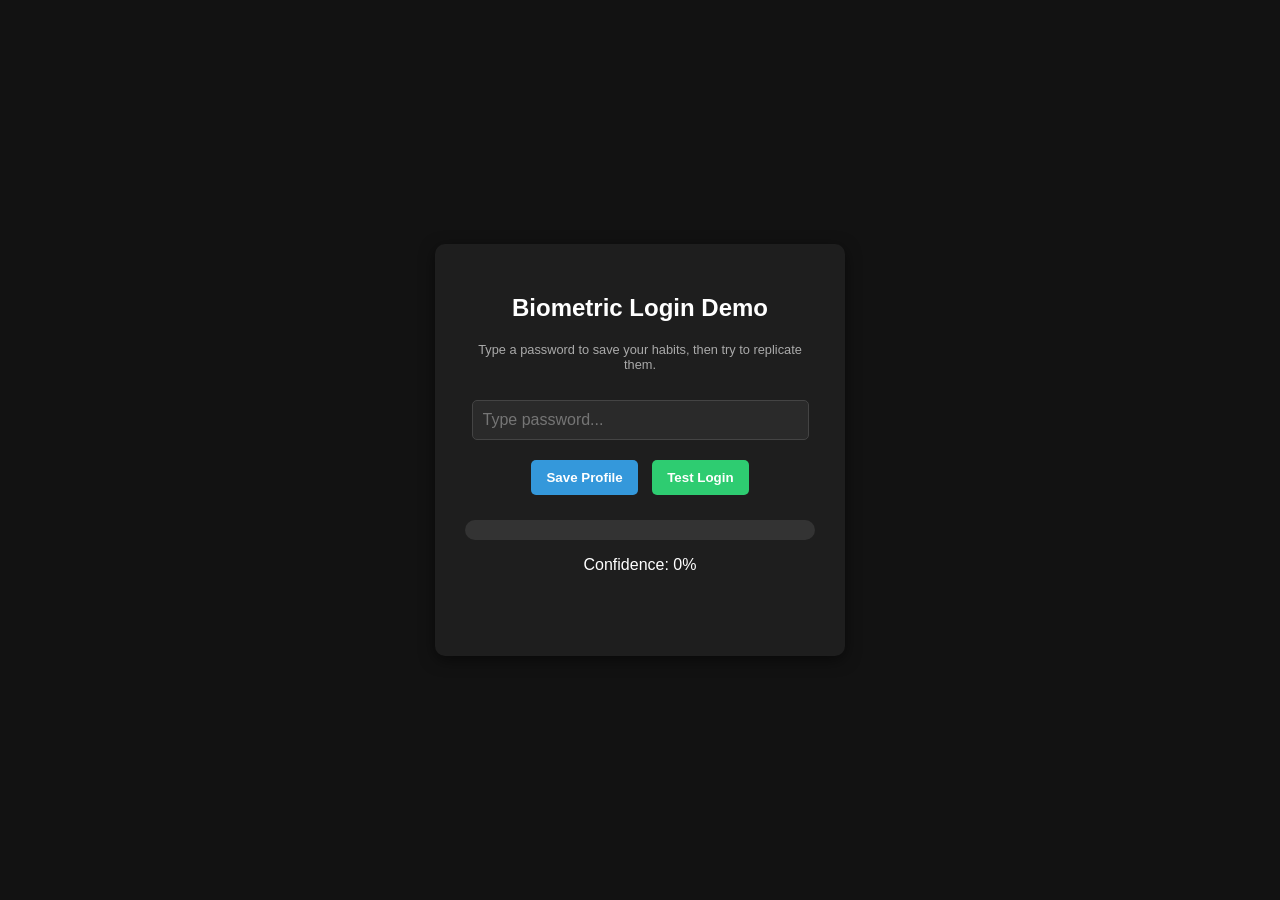
==== biometrics.html @ 95110da7 "Create biometrics.html" ====
<!DOCTYPE html>
<html lang="en">
<head>
    <meta charset="UTF-8">
    <meta name="viewport" content="width=device-width, initial-scale=1.0">
    <title>Behavioral Biometric Login</title>
    <style>
        body {
            font-family: 'Segoe UI', Tahoma, Geneva, Verdana, sans-serif;
            background-color: #121212;
            color: #ffffff;
            display: flex;
            justify-content: center;
            align-items: center;
            height: 100vh;
            margin: 0;
        }
        .container {
            background-color: #1e1e1e;
            padding: 30px;
            border-radius: 10px;
            box-shadow: 0 4px 15px rgba(0,0,0,0.5);
            width: 350px;
            text-align: center;
        }
        input[type="password"] {
            width: 90%;
            padding: 10px;
            margin: 15px 0;
            border: 1px solid #444;
            border-radius: 5px;
            background-color: #2a2a2a;
            color: white;
            font-size: 16px;
        }
        button {
            padding: 10px 15px;
            margin: 5px;
            border: none;
            border-radius: 5px;
            cursor: pointer;
            font-weight: bold;
            transition: 0.2s;
        }
        #saveBtn { background-color: #3498db; color: white; }
        #saveBtn:hover { background-color: #2980b9; }
        #loginBtn { background-color: #2ecc71; color: white; }
        #loginBtn:hover { background-color: #27ae60; }
        
        .meter-bg {
            width: 100%;
            height: 20px;
            background-color: #333;
            border-radius: 10px;
            margin-top: 20px;
            overflow: hidden;
        }
        .meter-fill {
            height: 100%;
            width: 0%;
            background-color: red;
            transition: width 0.5s ease, background-color 0.5s ease;
        }
        #status {
            margin-top: 15px;
            font-weight: bold;
            min-height: 20px;
        }
    </style>
</head>
<body>

<div class="container">
    <h2>Biometric Login Demo</h2>
    <p style="font-size: 0.8em; color: #aaa;">Type a password to save your habits, then try to replicate them.</p>
    
    <input type="password" id="passInput" autocomplete="off" placeholder="Type password...">
    
    <div>
        <button id="saveBtn">Save Profile</button>
        <button id="loginBtn">Test Login</button>
    </div>

    <div class="meter-bg">
        <div class="meter-fill" id="meterFill"></div>
    </div>
    <p>Confidence: <span id="confidenceText">0</span>%</p>
    <p id="status"></p>
</div>

<script>
    // System State
    let savedProfile = null;
    let activeKeys = {};
    let lastMousePos = null;
    
    // Current recording session
    let currentMetrics = resetMetrics();

    // DOM Elements
    const input = document.getElementById('passInput');
    const saveBtn = document.getElementById('saveBtn');
    const loginBtn = document.getElementById('loginBtn');
    const meterFill = document.getElementById('meterFill');
    const confidenceText = document.getElementById('confidenceText');
    const statusText = document.getElementById('status');

    function resetMetrics() {
        return {
            phrase: "",
            startTime: null,
            totalTime: 0,
            dwellTimes: [],
            shiftUsed: false,
            capsUsed: false,
            mouseDistance: 0
        };
    }

    // --- Tracking Logic ---
    
    input.addEventListener('focus', () => {
        currentMetrics = resetMetrics();
        input.value = "";
        statusText.innerText = "";
        meterFill.style.width = "0%";
        confidenceText.innerText = "0";
    });

    input.addEventListener('keydown', (e) => {
        // Start timer on first keypress
        if (!currentMetrics.startTime) currentMetrics.startTime = performance.now();
        
        // Track key hold time (Dwell)
        if (!activeKeys[e.code]) activeKeys[e.code] = performance.now();
        
        // Track modifiers
        if (e.shiftKey) currentMetrics.shiftUsed = true;
        if (e.getModifierState && e.getModifierState('CapsLock')) currentMetrics.capsUsed = true;
    });

    input.addEventListener('keyup', (e) => {
        // Calculate how long this specific key was held
        if (activeKeys[e.code]) {
            let dwell = performance.now() - activeKeys[e.code];
            currentMetrics.dwellTimes.push(dwell);
            delete activeKeys[e.code];
        }
        currentMetrics.phrase = input.value;
        currentMetrics.totalTime = performance.now() - currentMetrics.startTime;
    });

    // Track mouse movement over the whole window while input is focused
    window.addEventListener('mousemove', (e) => {
        if (document.activeElement === input) {
            if (lastMousePos) {
                let dx = e.clientX - lastMousePos.x;
                let dy = e.clientY - lastMousePos.y;
                currentMetrics.mouseDistance += Math.sqrt(dx*dx + dy*dy);
            }
            lastMousePos = { x: e.clientX, y: e.clientY };
        } else {
            lastMousePos = null;
        }
    });

    // --- Action Buttons ---

    saveBtn.addEventListener('click', () => {
        if (currentMetrics.phrase.length < 4) {
            statusText.innerText = "Password too short to profile!";
            statusText.style.color = "orange";
            return;
        }
        
        // Calculate average dwell time
        let totalDwell = currentMetrics.dwellTimes.reduce((a, b) => a + b, 0);
        currentMetrics.avgDwell = totalDwell / currentMetrics.dwellTimes.length;
        
        // Save deeply cloned profile
        savedProfile = JSON.parse(JSON.stringify(currentMetrics));
        
        statusText.innerText = "Profile & Habits Saved!";
        statusText.style.color = "#3498db";
        input.value = "";
    });

    loginBtn.addEventListener('click', () => {
        if (!savedProfile) {
            statusText.innerText = "Save a profile first!";
            statusText.style.color = "orange";
            return;
        }

        // Calculate average dwell time for current attempt
        let totalDwell = currentMetrics.dwellTimes.reduce((a, b) => a + b, 0);
        currentMetrics.avgDwell = totalDwell / currentMetrics.dwellTimes.length;

        let confidence = calculateMatch(savedProfile, currentMetrics);
        
        // Update UI
        confidenceText.innerText = confidence.toFixed(1);
        meterFill.style.width = confidence + "%";
        
        if (confidence === 0) {
            meterFill.style.backgroundColor = "red";
            statusText.innerText = "Access Denied: Incorrect Password.";
            statusText.style.color = "red";
        } else if (confidence >= 80) {
            meterFill.style.backgroundColor = "#2ecc71"; // Green
            statusText.innerText = "Access Granted: Habits Match!";
            statusText.style.color = "#2ecc71";
        } else {
            meterFill.style.backgroundColor = "#e74c3c"; // Red
            statusText.innerText = `Access Denied: Unrecognized Behavior.`;
            statusText.style.color = "#e74c3c";
        }
    });

    // --- Comparison Algorithm ---

    function calculateMatch(saved, attempt) {
        // 1. Password must be an exact match, otherwise 0% instantly.
        if (saved.phrase !== attempt.phrase) return 0;

        let score = 100;

        // 2. Total Typing Speed Check (Tolerance: 30% penalty max)
        let timeDiff = Math.abs(saved.totalTime - attempt.totalTime);
        let timePenalty = Math.min((timeDiff / saved.totalTime) * 100, 30);
        score -= timePenalty;

        // 3. Average Key Hold (Dwell) Check (Tolerance: 30% penalty max)
        let dwellDiff = Math.abs(saved.avgDwell - attempt.avgDwell);
        let dwellPenalty = Math.min((dwellDiff / saved.avgDwell) * 100, 30);
        score -= dwellPenalty;

        // 4. Modifier Match Check (15% penalty each)
        if (saved.shiftUsed !== attempt.shiftUsed) score -= 15;
        if (saved.capsUsed !== attempt.capsUsed) score -= 15;

        // 5. Mouse Distance Check (10% penalty max)
        let mouseDiff = Math.abs(saved.mouseDistance - attempt.mouseDistance);
        let baseMouse = saved.mouseDistance > 0 ? saved.mouseDistance : 1;
        let mousePenalty = Math.min((mouseDiff / baseMouse) * 100, 10);
        score -= mousePenalty;

        return Math.max(0, score);
    }
</script>

</body>
</html>
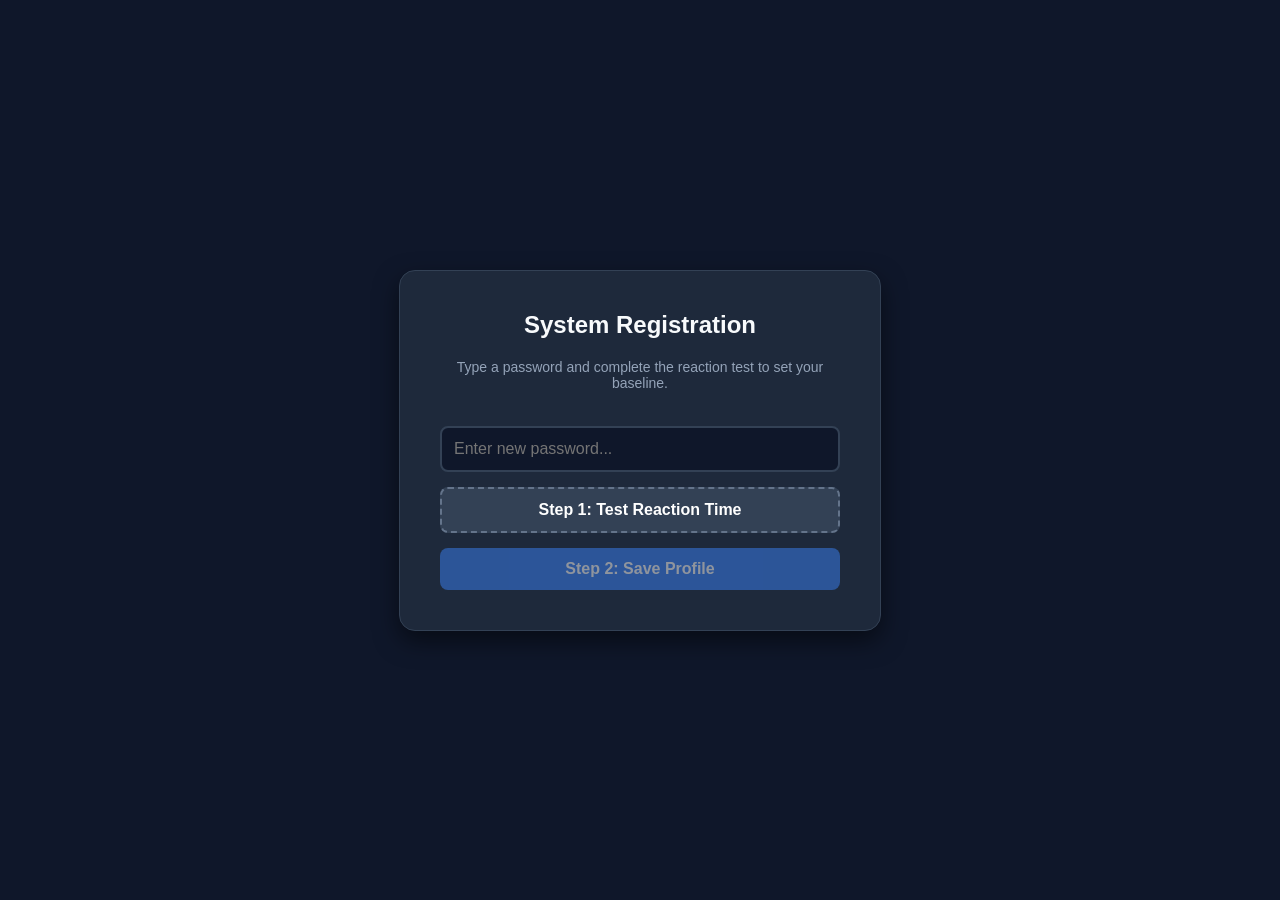
==== commit 9453638b: "Update biometrics.html" ====
--- a/biometrics.html
+++ b/biometrics.html
@@ -3,249 +3,439 @@
 <head>
     <meta charset="UTF-8">
     <meta name="viewport" content="width=device-width, initial-scale=1.0">
-    <title>Behavioral Biometric Login</title>
+    <title>Advanced Biometric Authentication</title>
     <style>
+        :root {
+            --bg-color: #0f172a;
+            --card-bg: #1e293b;
+            --text-main: #f8fafc;
+            --text-muted: #94a3b8;
+            --primary: #3b82f6;
+            --primary-hover: #2563eb;
+            --success: #10b981;
+            --danger: #ef4444;
+            --warning: #f59e0b;
+            --border: #334155;
+        }
+
         body {
-            font-family: 'Segoe UI', Tahoma, Geneva, Verdana, sans-serif;
-            background-color: #121212;
-            color: #ffffff;
+            font-family: 'Inter', -apple-system, BlinkMacSystemFont, "Segoe UI", Roboto, sans-serif;
+            background-color: var(--bg-color);
+            color: var(--text-main);
             display: flex;
             justify-content: center;
             align-items: center;
             height: 100vh;
             margin: 0;
         }
-        .container {
-            background-color: #1e1e1e;
-            padding: 30px;
-            border-radius: 10px;
-            box-shadow: 0 4px 15px rgba(0,0,0,0.5);
-            width: 350px;
+
+        .app-container {
+            background-color: var(--card-bg);
+            padding: 40px;
+            border-radius: 16px;
+            box-shadow: 0 10px 25px rgba(0,0,0,0.5);
+            width: 400px;
             text-align: center;
-        }
+            border: 1px solid var(--border);
+            position: relative;
+            overflow: hidden;
+        }
+
+        .view {
+            display: none;
+            flex-direction: column;
+            gap: 15px;
+            animation: fadeIn 0.4s ease-out forwards;
+        }
+
+        .view.active {
+            display: flex;
+        }
+
+        h2 { margin: 0 0 5px 0; font-size: 24px; }
+        p.subtitle { color: var(--text-muted); font-size: 14px; margin: 0 0 20px 0; }
+
         input[type="password"] {
-            width: 90%;
-            padding: 10px;
-            margin: 15px 0;
-            border: 1px solid #444;
-            border-radius: 5px;
-            background-color: #2a2a2a;
+            width: 100%;
+            padding: 12px;
+            box-sizing: border-box;
+            border: 2px solid var(--border);
+            border-radius: 8px;
+            background-color: #0f172a;
             color: white;
             font-size: 16px;
-        }
+            outline: none;
+            transition: border-color 0.3s;
+        }
+        input[type="password"]:focus { border-color: var(--primary); }
+
         button {
-            padding: 10px 15px;
-            margin: 5px;
+            padding: 12px;
             border: none;
-            border-radius: 5px;
+            border-radius: 8px;
+            font-size: 16px;
+            font-weight: 600;
             cursor: pointer;
-            font-weight: bold;
-            transition: 0.2s;
-        }
-        #saveBtn { background-color: #3498db; color: white; }
-        #saveBtn:hover { background-color: #2980b9; }
-        #loginBtn { background-color: #2ecc71; color: white; }
-        #loginBtn:hover { background-color: #27ae60; }
-        
+            transition: all 0.2s;
+            color: white;
+            width: 100%;
+        }
+        button:disabled {
+            opacity: 0.5;
+            cursor: not-allowed;
+        }
+
+        .btn-primary { background-color: var(--primary); }
+        .btn-primary:hover:not(:disabled) { background-color: var(--primary-hover); }
+        .btn-reaction { background-color: var(--border); border: 2px dashed #64748b; }
+        .btn-danger { background-color: var(--danger); }
+        .btn-danger:hover { background-color: #dc2626; }
+        .btn-outline { background-color: transparent; border: 1px solid var(--text-muted); }
+        .btn-outline:hover { background-color: var(--border); }
+
+        .meter-container {
+            margin-top: 15px;
+            display: none;
+        }
         .meter-bg {
             width: 100%;
-            height: 20px;
-            background-color: #333;
-            border-radius: 10px;
-            margin-top: 20px;
+            height: 12px;
+            background-color: var(--border);
+            border-radius: 6px;
             overflow: hidden;
+            position: relative;
         }
         .meter-fill {
             height: 100%;
             width: 0%;
-            background-color: red;
-            transition: width 0.5s ease, background-color 0.5s ease;
-        }
-        #status {
-            margin-top: 15px;
+            background-color: var(--primary);
+            transition: width 0.8s cubic-bezier(0.4, 0, 0.2, 1), background-color 0.8s;
+        }
+        .score-text {
+            font-size: 14px;
             font-weight: bold;
-            min-height: 20px;
+            margin-top: 5px;
+            display: block;
+        }
+
+        .fail-reasons {
+            background: rgba(239, 68, 68, 0.1);
+            border: 1px solid rgba(239, 68, 68, 0.3);
+            border-radius: 8px;
+            padding: 15px;
+            text-align: left;
+            font-size: 14px;
+            color: #fca5a5;
+        }
+        .fail-reasons ul { padding-left: 20px; margin: 5px 0 0 0; }
+
+        .icon { font-size: 48px; margin-bottom: 10px; }
+
+        @keyframes fadeIn {
+            from { opacity: 0; transform: translateY(10px); }
+            to { opacity: 1; transform: translateY(0); }
         }
     </style>
 </head>
 <body>
 
-<div class="container">
-    <h2>Biometric Login Demo</h2>
-    <p style="font-size: 0.8em; color: #aaa;">Type a password to save your habits, then try to replicate them.</p>
+<div class="app-container">
     
-    <input type="password" id="passInput" autocomplete="off" placeholder="Type password...">
-    
-    <div>
-        <button id="saveBtn">Save Profile</button>
-        <button id="loginBtn">Test Login</button>
+    <div id="view-setup" class="view active">
+        <h2>System Registration</h2>
+        <p class="subtitle">Type a password and complete the reaction test to set your baseline.</p>
+        
+        <input type="password" id="setupInput" autocomplete="off" placeholder="Enter new password...">
+        
+        <button id="setupReactionBtn" class="btn-reaction">Step 1: Test Reaction Time</button>
+        <button id="saveBtn" class="btn-primary" disabled>Step 2: Save Profile</button>
     </div>
 
-    <div class="meter-bg">
-        <div class="meter-fill" id="meterFill"></div>
+    <div id="view-login" class="view">
+        <h2>Authentication</h2>
+        <p class="subtitle">Match your original typing rhythm and reaction time to gain access.</p>
+        
+        <input type="password" id="loginInput" autocomplete="off" placeholder="Enter password...">
+        
+        <button id="loginReactionBtn" class="btn-reaction">Step 1: Test Reaction Time</button>
+        <button id="loginBtn" class="btn-primary" disabled>Step 2: Authenticate</button>
+
+        <div id="meterContainer" class="meter-container">
+            <div class="meter-bg"><div id="meterFill" class="meter-fill"></div></div>
+            <span class="score-text">Confidence: <span id="confidenceText">0</span>%</span>
+        </div>
     </div>
-    <p>Confidence: <span id="confidenceText">0</span>%</p>
-    <p id="status"></p>
+
+    <div id="view-success" class="view">
+        <div class="icon">✅</div>
+        <h2 style="color: var(--success);">Access Granted</h2>
+        <p class="subtitle">Identity verified. Your behavior matches the saved profile.</p>
+        <button onclick="resetSystem()" class="btn-outline" style="margin-top: 20px;">Hard Reset System</button>
+    </div>
+
+    <div id="view-fail" class="view">
+        <div class="icon">❌</div>
+        <h2 style="color: var(--danger);">Access Denied</h2>
+        <p class="subtitle">Behavioral mismatch detected.</p>
+        
+        <div class="fail-reasons">
+            <strong>Anomaly Report:</strong>
+            <ul id="reasonsList"></ul>
+        </div>
+
+        <div style="display: flex; gap: 10px; margin-top: 15px;">
+            <button onclick="switchView('view-login')" class="btn-primary">Try Again</button>
+            <button onclick="resetSystem()" class="btn-danger">Hard Reset</button>
+        </div>
+    </div>
+
 </div>
 
 <script>
-    // System State
+    // --- System State & Memory ---
     let savedProfile = null;
     let activeKeys = {};
-    let lastMousePos = null;
+    let reactionTimer = null;
+    let reactionStartTime = 0;
     
-    // Current recording session
-    let currentMetrics = resetMetrics();
-
-    // DOM Elements
-    const input = document.getElementById('passInput');
-    const saveBtn = document.getElementById('saveBtn');
-    const loginBtn = document.getElementById('loginBtn');
-    const meterFill = document.getElementById('meterFill');
-    const confidenceText = document.getElementById('confidenceText');
-    const statusText = document.getElementById('status');
-
-    function resetMetrics() {
+    let currentMetrics = createEmptyMetrics();
+
+    function createEmptyMetrics() {
         return {
             phrase: "",
             startTime: null,
             totalTime: 0,
             dwellTimes: [],
+            avgDwell: 0,
             shiftUsed: false,
             capsUsed: false,
-            mouseDistance: 0
+            reactionTime: null
         };
     }
 
-    // --- Tracking Logic ---
-    
-    input.addEventListener('focus', () => {
-        currentMetrics = resetMetrics();
-        input.value = "";
-        statusText.innerText = "";
-        meterFill.style.width = "0%";
-        confidenceText.innerText = "0";
+    // --- Core Navigation ---
+    function switchView(viewId) {
+        document.querySelectorAll('.view').forEach(v => v.classList.remove('active'));
+        document.getElementById(viewId).classList.add('active');
+        
+        // Reset inputs and metrics on view switch
+        currentMetrics = createEmptyMetrics();
+        activeKeys = {};
+        
+        if(viewId === 'view-setup') {
+            document.getElementById('setupInput').value = "";
+            resetReactionButton('setupReactionBtn');
+            document.getElementById('saveBtn').disabled = true;
+        } else if (viewId === 'view-login') {
+            document.getElementById('loginInput').value = "";
+            resetReactionButton('loginReactionBtn');
+            document.getElementById('loginBtn').disabled = true;
+            document.getElementById('meterContainer').style.display = 'none';
+            document.getElementById('meterFill').style.width = '0%';
+        }
+    }
+
+    function resetSystem() {
+        savedProfile = null;
+        switchView('view-setup');
+    }
+
+    // --- Reaction Test Logic ---
+    function resetReactionButton(btnId) {
+        const btn = document.getElementById(btnId);
+        btn.dataset.state = 'idle';
+        btn.innerText = 'Step 1: Test Reaction Time';
+        btn.style.backgroundColor = 'var(--border)';
+        btn.style.borderColor = '#64748b';
+        btn.disabled = false;
+        clearTimeout(reactionTimer);
+    }
+
+    function handleReactionClick(btnId, targetBtnId) {
+        const btn = document.getElementById(btnId);
+        const state = btn.dataset.state || 'idle';
+
+        if (state === 'idle') {
+            // Start waiting phase
+            btn.dataset.state = 'waiting';
+            btn.innerText = 'Wait for Green...';
+            btn.style.backgroundColor = 'var(--warning)';
+            btn.style.borderStyle = 'solid';
+            
+            const randomDelay = Math.floor(Math.random() * 2000) + 1000; // 1s to 3s
+            reactionTimer = setTimeout(() => {
+                btn.dataset.state = 'ready';
+                btn.innerText = 'CLICK NOW!';
+                btn.style.backgroundColor = 'var(--success)';
+                reactionStartTime = performance.now();
+            }, randomDelay);
+
+        } else if (state === 'waiting') {
+            // Clicked too early
+            clearTimeout(reactionTimer);
+            btn.innerText = 'Too early! Click to restart.';
+            btn.style.backgroundColor = 'var(--danger)';
+            btn.dataset.state = 'idle';
+
+        } else if (state === 'ready') {
+            // Success
+            const rxnTime = performance.now() - reactionStartTime;
+            currentMetrics.reactionTime = rxnTime;
+            
+            btn.dataset.state = 'done';
+            btn.innerText = `Reaction: ${Math.round(rxnTime)}ms`;
+            btn.style.backgroundColor = 'var(--primary)';
+            btn.disabled = true;
+
+            // Enable the next step button
+            document.getElementById(targetBtnId).disabled = false;
+        }
+    }
+
+    // Bind Reaction Buttons
+    document.getElementById('setupReactionBtn').addEventListener('click', () => handleReactionClick('setupReactionBtn', 'saveBtn'));
+    document.getElementById('loginReactionBtn').addEventListener('click', () => handleReactionClick('loginReactionBtn', 'loginBtn'));
+
+
+    // --- Typing Tracking Logic ---
+    function attachTypingListeners(inputId) {
+        const input = document.getElementById(inputId);
+        
+        input.addEventListener('keydown', (e) => {
+            if (!currentMetrics.startTime) currentMetrics.startTime = performance.now();
+            if (!activeKeys[e.code]) activeKeys[e.code] = performance.now();
+            
+            if (e.shiftKey) currentMetrics.shiftUsed = true;
+            if (e.getModifierState && e.getModifierState('CapsLock')) currentMetrics.capsUsed = true;
+        });
+
+        input.addEventListener('keyup', (e) => {
+            if (activeKeys[e.code]) {
+                let dwell = performance.now() - activeKeys[e.code];
+                currentMetrics.dwellTimes.push(dwell);
+                delete activeKeys[e.code];
+            }
+            currentMetrics.phrase = input.value;
+            currentMetrics.totalTime = performance.now() - currentMetrics.startTime;
+        });
+    }
+
+    attachTypingListeners('setupInput');
+    attachTypingListeners('loginInput');
+
+
+    // --- Actions ---
+    document.getElementById('saveBtn').addEventListener('click', () => {
+        if (currentMetrics.phrase.length < 4) {
+            alert("Password must be at least 4 characters long.");
+            return;
+        }
+
+        // Calculate final baseline metrics
+        let totalDwell = currentMetrics.dwellTimes.reduce((a, b) => a + b, 0);
+        currentMetrics.avgDwell = totalDwell / (currentMetrics.dwellTimes.length || 1);
+        
+        savedProfile = JSON.parse(JSON.stringify(currentMetrics));
+        switchView('view-login');
     });
 
-    input.addEventListener('keydown', (e) => {
-        // Start timer on first keypress
-        if (!currentMetrics.startTime) currentMetrics.startTime = performance.now();
-        
-        // Track key hold time (Dwell)
-        if (!activeKeys[e.code]) activeKeys[e.code] = performance.now();
-        
-        // Track modifiers
-        if (e.shiftKey) currentMetrics.shiftUsed = true;
-        if (e.getModifierState && e.getModifierState('CapsLock')) currentMetrics.capsUsed = true;
+    document.getElementById('loginBtn').addEventListener('click', () => {
+        if (!savedProfile) return;
+
+        // Finalize attempt metrics
+        let totalDwell = currentMetrics.dwellTimes.reduce((a, b) => a + b, 0);
+        currentMetrics.avgDwell = totalDwell / (currentMetrics.dwellTimes.length || 1);
+
+        const result = calculateMatch(savedProfile, currentMetrics);
+        
+        // UI Animation for Meter
+        const meterContainer = document.getElementById('meterContainer');
+        const meterFill = document.getElementById('meterFill');
+        const confText = document.getElementById('confidenceText');
+        
+        document.getElementById('loginBtn').disabled = true;
+        document.getElementById('loginInput').disabled = true;
+        meterContainer.style.display = 'block';
+        
+        // Force reflow to ensure transition plays
+        void meterFill.offsetWidth; 
+        
+        meterFill.style.width = result.score + "%";
+        confText.innerText = result.score.toFixed(1);
+
+        if (result.score >= 80) {
+            meterFill.style.backgroundColor = 'var(--success)';
+            setTimeout(() => {
+                document.getElementById('loginInput').disabled = false;
+                switchView('view-success');
+            }, 1200);
+        } else {
+            meterFill.style.backgroundColor = 'var(--danger)';
+            setTimeout(() => {
+                document.getElementById('loginInput').disabled = false;
+                populateFailReasons(result.reasons);
+                switchView('view-fail');
+            }, 1200);
+        }
     });
 
-    input.addEventListener('keyup', (e) => {
-        // Calculate how long this specific key was held
-        if (activeKeys[e.code]) {
-            let dwell = performance.now() - activeKeys[e.code];
-            currentMetrics.dwellTimes.push(dwell);
-            delete activeKeys[e.code];
-        }
-        currentMetrics.phrase = input.value;
-        currentMetrics.totalTime = performance.now() - currentMetrics.startTime;
-    });
-
-    // Track mouse movement over the whole window while input is focused
-    window.addEventListener('mousemove', (e) => {
-        if (document.activeElement === input) {
-            if (lastMousePos) {
-                let dx = e.clientX - lastMousePos.x;
-                let dy = e.clientY - lastMousePos.y;
-                currentMetrics.mouseDistance += Math.sqrt(dx*dx + dy*dy);
-            }
-            lastMousePos = { x: e.clientX, y: e.clientY };
-        } else {
-            lastMousePos = null;
-        }
-    });
-
-    // --- Action Buttons ---
-
-    saveBtn.addEventListener('click', () => {
-        if (currentMetrics.phrase.length < 4) {
-            statusText.innerText = "Password too short to profile!";
-            statusText.style.color = "orange";
+    // --- The Comparison Algorithm ---
+    function calculateMatch(saved, attempt) {
+        let match = { score: 100, reasons: [] };
+
+        // 1. Password Phrase Check
+        if (saved.phrase !== attempt.phrase) {
+            match.score = 0;
+            match.reasons.push("Incorrect password phrase.");
+            return match; // Immediate failure
+        }
+
+        // 2. Typing Speed (Total Time)
+        let timeDiff = Math.abs(saved.totalTime - attempt.totalTime);
+        let timePenalty = Math.min((timeDiff / saved.totalTime) * 100, 35);
+        if (timePenalty > 15) match.reasons.push("Typing rhythm/speed anomaly detected.");
+        match.score -= timePenalty;
+
+        // 3. Key Dwell Time
+        let dwellDiff = Math.abs(saved.avgDwell - attempt.avgDwell);
+        let dwellPenalty = Math.min((dwellDiff / saved.avgDwell) * 100, 25);
+        if (dwellPenalty > 15) match.reasons.push("Key press pressure/hold-time mismatch.");
+        match.score -= dwellPenalty;
+
+        // 4. Modifiers (Caps vs Shift habits)
+        if (saved.shiftUsed !== attempt.shiftUsed) {
+            match.score -= 15;
+            match.reasons.push("Different Shift key usage detected.");
+        }
+        if (saved.capsUsed !== attempt.capsUsed) {
+            match.score -= 15;
+            match.reasons.push("Different CapsLock usage detected.");
+        }
+
+        // 5. Reaction Time Check
+        let rxnDiff = Math.abs(saved.reactionTime - attempt.reactionTime);
+        let rxnPenalty = Math.min((rxnDiff / saved.reactionTime) * 100, 20);
+        if (rxnPenalty > 10) match.reasons.push("Cognitive reaction delay did not match profile.");
+        match.score -= rxnPenalty;
+
+        match.score = Math.max(0, match.score);
+        return match;
+    }
+
+    function populateFailReasons(reasons) {
+        const list = document.getElementById('reasonsList');
+        list.innerHTML = "";
+        
+        if (reasons.length === 0) {
+            list.innerHTML = "<li>Unspecified behavioral anomaly.</li>";
             return;
         }
-        
-        // Calculate average dwell time
-        let totalDwell = currentMetrics.dwellTimes.reduce((a, b) => a + b, 0);
-        currentMetrics.avgDwell = totalDwell / currentMetrics.dwellTimes.length;
-        
-        // Save deeply cloned profile
-        savedProfile = JSON.parse(JSON.stringify(currentMetrics));
-        
-        statusText.innerText = "Profile & Habits Saved!";
-        statusText.style.color = "#3498db";
-        input.value = "";
-    });
-
-    loginBtn.addEventListener('click', () => {
-        if (!savedProfile) {
-            statusText.innerText = "Save a profile first!";
-            statusText.style.color = "orange";
-            return;
-        }
-
-        // Calculate average dwell time for current attempt
-        let totalDwell = currentMetrics.dwellTimes.reduce((a, b) => a + b, 0);
-        currentMetrics.avgDwell = totalDwell / currentMetrics.dwellTimes.length;
-
-        let confidence = calculateMatch(savedProfile, currentMetrics);
-        
-        // Update UI
-        confidenceText.innerText = confidence.toFixed(1);
-        meterFill.style.width = confidence + "%";
-        
-        if (confidence === 0) {
-            meterFill.style.backgroundColor = "red";
-            statusText.innerText = "Access Denied: Incorrect Password.";
-            statusText.style.color = "red";
-        } else if (confidence >= 80) {
-            meterFill.style.backgroundColor = "#2ecc71"; // Green
-            statusText.innerText = "Access Granted: Habits Match!";
-            statusText.style.color = "#2ecc71";
-        } else {
-            meterFill.style.backgroundColor = "#e74c3c"; // Red
-            statusText.innerText = `Access Denied: Unrecognized Behavior.`;
-            statusText.style.color = "#e74c3c";
-        }
-    });
-
-    // --- Comparison Algorithm ---
-
-    function calculateMatch(saved, attempt) {
-        // 1. Password must be an exact match, otherwise 0% instantly.
-        if (saved.phrase !== attempt.phrase) return 0;
-
-        let score = 100;
-
-        // 2. Total Typing Speed Check (Tolerance: 30% penalty max)
-        let timeDiff = Math.abs(saved.totalTime - attempt.totalTime);
-        let timePenalty = Math.min((timeDiff / saved.totalTime) * 100, 30);
-        score -= timePenalty;
-
-        // 3. Average Key Hold (Dwell) Check (Tolerance: 30% penalty max)
-        let dwellDiff = Math.abs(saved.avgDwell - attempt.avgDwell);
-        let dwellPenalty = Math.min((dwellDiff / saved.avgDwell) * 100, 30);
-        score -= dwellPenalty;
-
-        // 4. Modifier Match Check (15% penalty each)
-        if (saved.shiftUsed !== attempt.shiftUsed) score -= 15;
-        if (saved.capsUsed !== attempt.capsUsed) score -= 15;
-
-        // 5. Mouse Distance Check (10% penalty max)
-        let mouseDiff = Math.abs(saved.mouseDistance - attempt.mouseDistance);
-        let baseMouse = saved.mouseDistance > 0 ? saved.mouseDistance : 1;
-        let mousePenalty = Math.min((mouseDiff / baseMouse) * 100, 10);
-        score -= mousePenalty;
-
-        return Math.max(0, score);
+
+        reasons.forEach(reason => {
+            let li = document.createElement('li');
+            li.innerText = reason;
+            list.appendChild(li);
+        });
     }
 </script>
 
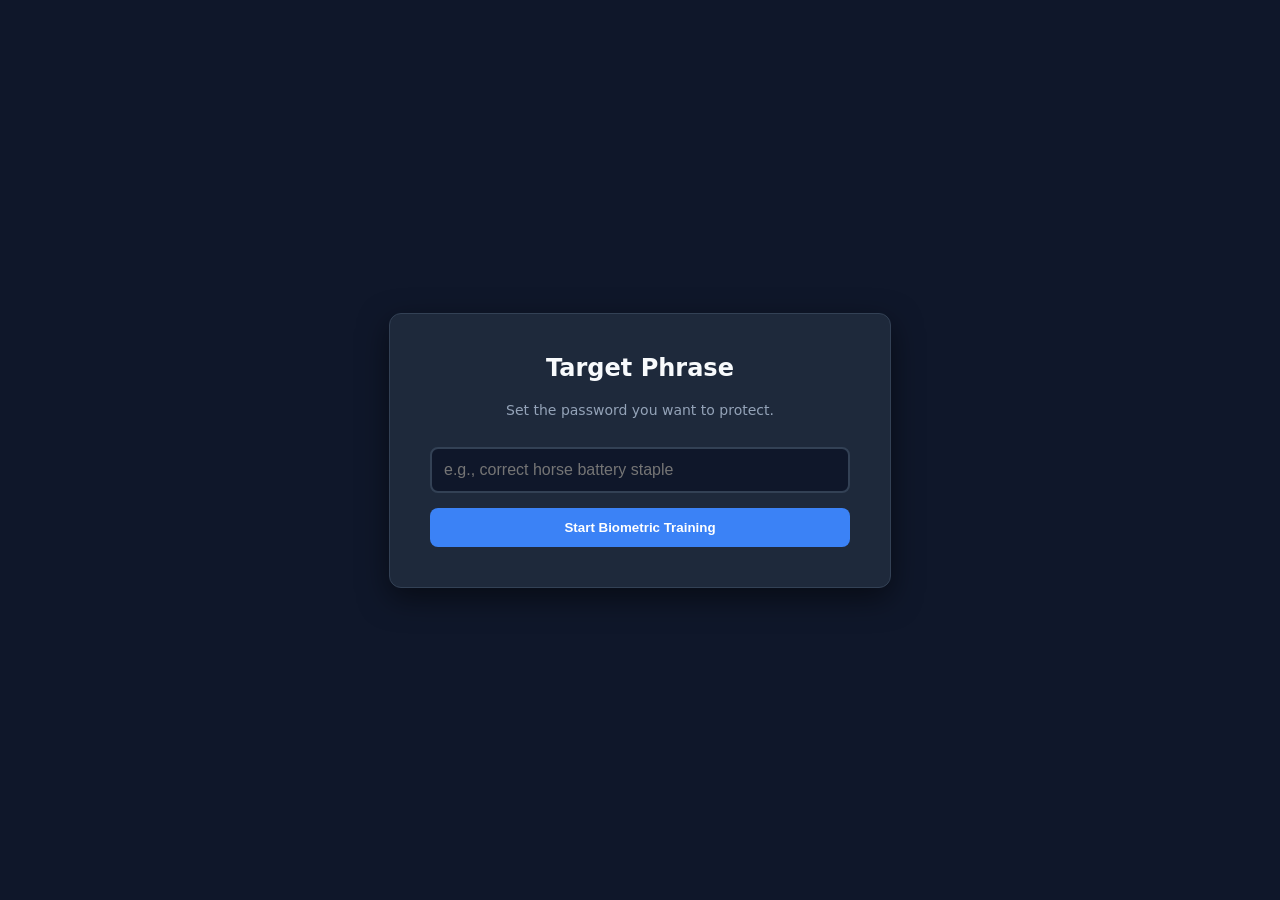
==== commit 88621441: "Update biometrics.html" ====
--- a/biometrics.html
+++ b/biometrics.html
@@ -3,439 +3,358 @@
 <head>
     <meta charset="UTF-8">
     <meta name="viewport" content="width=device-width, initial-scale=1.0">
-    <title>Advanced Biometric Authentication</title>
+    <title>Statistical Biometric Authentication</title>
     <style>
         :root {
-            --bg-color: #0f172a;
-            --card-bg: #1e293b;
-            --text-main: #f8fafc;
-            --text-muted: #94a3b8;
-            --primary: #3b82f6;
-            --primary-hover: #2563eb;
-            --success: #10b981;
-            --danger: #ef4444;
-            --warning: #f59e0b;
-            --border: #334155;
-        }
-
+            --bg: #0f172a; --card: #1e293b; --text: #f8fafc; --muted: #94a3b8;
+            --primary: #3b82f6; --success: #10b981; --danger: #ef4444; --border: #334155;
+        }
         body {
-            font-family: 'Inter', -apple-system, BlinkMacSystemFont, "Segoe UI", Roboto, sans-serif;
-            background-color: var(--bg-color);
-            color: var(--text-main);
-            display: flex;
-            justify-content: center;
-            align-items: center;
-            height: 100vh;
-            margin: 0;
-        }
-
-        .app-container {
-            background-color: var(--card-bg);
-            padding: 40px;
-            border-radius: 16px;
-            box-shadow: 0 10px 25px rgba(0,0,0,0.5);
-            width: 400px;
-            text-align: center;
-            border: 1px solid var(--border);
-            position: relative;
-            overflow: hidden;
-        }
-
-        .view {
-            display: none;
-            flex-direction: column;
-            gap: 15px;
-            animation: fadeIn 0.4s ease-out forwards;
-        }
-
-        .view.active {
-            display: flex;
-        }
-
-        h2 { margin: 0 0 5px 0; font-size: 24px; }
-        p.subtitle { color: var(--text-muted); font-size: 14px; margin: 0 0 20px 0; }
-
-        input[type="password"] {
-            width: 100%;
-            padding: 12px;
-            box-sizing: border-box;
-            border: 2px solid var(--border);
-            border-radius: 8px;
-            background-color: #0f172a;
-            color: white;
-            font-size: 16px;
-            outline: none;
-            transition: border-color 0.3s;
-        }
-        input[type="password"]:focus { border-color: var(--primary); }
-
+            font-family: 'Inter', system-ui, sans-serif;
+            background-color: var(--bg); color: var(--text);
+            display: flex; justify-content: center; align-items: center;
+            height: 100vh; margin: 0;
+        }
+        .container {
+            background: var(--card); padding: 40px; border-radius: 12px;
+            width: 420px; text-align: center; border: 1px solid var(--border);
+            box-shadow: 0 10px 30px rgba(0,0,0,0.5);
+        }
+        .view { display: none; flex-direction: column; gap: 15px; }
+        .view.active { display: flex; animation: fadeIn 0.3s; }
+        h2 { margin: 0; }
+        p { color: var(--muted); font-size: 14px; margin-top: 5px; }
+        input[type="password"], input[type="text"] {
+            width: 100%; padding: 12px; border: 2px solid var(--border);
+            border-radius: 8px; background: var(--bg); color: white;
+            font-size: 16px; box-sizing: border-box; outline: none;
+        }
+        input:focus { border-color: var(--primary); }
+        .error-input { border-color: var(--danger) !important; color: var(--danger) !important; }
         button {
-            padding: 12px;
-            border: none;
-            border-radius: 8px;
-            font-size: 16px;
-            font-weight: 600;
-            cursor: pointer;
-            transition: all 0.2s;
-            color: white;
-            width: 100%;
-        }
-        button:disabled {
-            opacity: 0.5;
-            cursor: not-allowed;
-        }
-
-        .btn-primary { background-color: var(--primary); }
-        .btn-primary:hover:not(:disabled) { background-color: var(--primary-hover); }
-        .btn-reaction { background-color: var(--border); border: 2px dashed #64748b; }
-        .btn-danger { background-color: var(--danger); }
-        .btn-danger:hover { background-color: #dc2626; }
-        .btn-outline { background-color: transparent; border: 1px solid var(--text-muted); }
-        .btn-outline:hover { background-color: var(--border); }
-
-        .meter-container {
-            margin-top: 15px;
-            display: none;
-        }
-        .meter-bg {
-            width: 100%;
-            height: 12px;
-            background-color: var(--border);
-            border-radius: 6px;
-            overflow: hidden;
-            position: relative;
-        }
-        .meter-fill {
-            height: 100%;
-            width: 0%;
-            background-color: var(--primary);
-            transition: width 0.8s cubic-bezier(0.4, 0, 0.2, 1), background-color 0.8s;
-        }
-        .score-text {
-            font-size: 14px;
-            font-weight: bold;
-            margin-top: 5px;
-            display: block;
-        }
-
-        .fail-reasons {
-            background: rgba(239, 68, 68, 0.1);
-            border: 1px solid rgba(239, 68, 68, 0.3);
-            border-radius: 8px;
-            padding: 15px;
-            text-align: left;
-            font-size: 14px;
-            color: #fca5a5;
-        }
-        .fail-reasons ul { padding-left: 20px; margin: 5px 0 0 0; }
-
-        .icon { font-size: 48px; margin-bottom: 10px; }
-
-        @keyframes fadeIn {
-            from { opacity: 0; transform: translateY(10px); }
-            to { opacity: 1; transform: translateY(0); }
-        }
+            padding: 12px; border: none; border-radius: 8px; font-weight: 600;
+            cursor: pointer; color: white; background: var(--primary); width: 100%;
+        }
+        button:disabled { opacity: 0.5; cursor: not-allowed; }
+        .btn-danger { background: var(--danger); }
+        .btn-outline { background: transparent; border: 1px solid var(--muted); }
+        .progress-bar {
+            height: 8px; background: var(--border); border-radius: 4px; overflow: hidden;
+            margin-bottom: 10px;
+        }
+        .progress-fill {
+            height: 100%; width: 0%; background: var(--success); transition: width 0.3s;
+        }
+        .report {
+            background: rgba(239, 68, 68, 0.1); border: 1px solid rgba(239,68,68,0.3);
+            border-radius: 8px; padding: 15px; text-align: left; font-size: 13px; color: #fca5a5;
+        }
+        .report ul { margin: 5px 0 0 0; padding-left: 20px; }
+        @keyframes fadeIn { from { opacity: 0; } to { opacity: 1; } }
     </style>
 </head>
 <body>
 
-<div class="app-container">
+<div class="container">
     
     <div id="view-setup" class="view active">
-        <h2>System Registration</h2>
-        <p class="subtitle">Type a password and complete the reaction test to set your baseline.</p>
-        
-        <input type="password" id="setupInput" autocomplete="off" placeholder="Enter new password...">
-        
-        <button id="setupReactionBtn" class="btn-reaction">Step 1: Test Reaction Time</button>
-        <button id="saveBtn" class="btn-primary" disabled>Step 2: Save Profile</button>
+        <h2>Target Phrase</h2>
+        <p>Set the password you want to protect.</p>
+        <input type="text" id="targetPhrase" placeholder="e.g., correct horse battery staple" autocomplete="off">
+        <button onclick="startTraining()">Start Biometric Training</button>
     </div>
 
+    <div id="view-train" class="view">
+        <h2>Baseline Training</h2>
+        <p id="trainInstructions">Type the phrase perfectly to build your profile.</p>
+        <div class="progress-bar"><div id="trainProgress" class="progress-fill"></div></div>
+        <p style="margin: 0; font-weight: bold; color: var(--primary);" id="trainCounter">Attempt 0 / 5</p>
+        <input type="password" id="trainInput" autocomplete="off" placeholder="Type here...">
+        <p id="trainWarning" style="color: var(--danger); display: none;">Mistake/Backspace detected. Clear input and try again.</p>
+    </div>
+
     <div id="view-login" class="view">
-        <h2>Authentication</h2>
-        <p class="subtitle">Match your original typing rhythm and reaction time to gain access.</p>
-        
-        <input type="password" id="loginInput" autocomplete="off" placeholder="Enter password...">
-        
-        <button id="loginReactionBtn" class="btn-reaction">Step 1: Test Reaction Time</button>
-        <button id="loginBtn" class="btn-primary" disabled>Step 2: Authenticate</button>
-
-        <div id="meterContainer" class="meter-container">
-            <div class="meter-bg"><div id="meterFill" class="meter-fill"></div></div>
-            <span class="score-text">Confidence: <span id="confidenceText">0</span>%</span>
+        <h2>Secure Login</h2>
+        <p>Type your phrase with your natural rhythm.</p>
+        <input type="password" id="loginInput" autocomplete="off" placeholder="Authenticate...">
+        <p>Confidence Match: <span id="confidenceScore" style="font-weight:bold; color:var(--primary);">--</span>%</p>
+        <button id="btnReaction" style="background: var(--border); color: white;">Test Reaction (Optional)</button>
+    </div>
+
+    <div id="view-result" class="view">
+        <h2 id="resultTitle">Result</h2>
+        <p id="resultSubtitle">Details below.</p>
+        <div id="failReport" class="report" style="display: none;">
+            <strong>Z-Score Anomalies:</strong>
+            <ul id="reasonsList"></ul>
+        </div>
+        <div style="display: flex; gap: 10px; margin-top: 15px;">
+            <button onclick="switchView('view-login')" class="btn-primary">Try Again</button>
+            <button onclick="location.reload()" class="btn-danger">Total Reset</button>
         </div>
     </div>
 
-    <div id="view-success" class="view">
-        <div class="icon">✅</div>
-        <h2 style="color: var(--success);">Access Granted</h2>
-        <p class="subtitle">Identity verified. Your behavior matches the saved profile.</p>
-        <button onclick="resetSystem()" class="btn-outline" style="margin-top: 20px;">Hard Reset System</button>
-    </div>
-
-    <div id="view-fail" class="view">
-        <div class="icon">❌</div>
-        <h2 style="color: var(--danger);">Access Denied</h2>
-        <p class="subtitle">Behavioral mismatch detected.</p>
-        
-        <div class="fail-reasons">
-            <strong>Anomaly Report:</strong>
-            <ul id="reasonsList"></ul>
-        </div>
-
-        <div style="display: flex; gap: 10px; margin-top: 15px;">
-            <button onclick="switchView('view-login')" class="btn-primary">Try Again</button>
-            <button onclick="resetSystem()" class="btn-danger">Hard Reset</button>
-        </div>
-    </div>
-
 </div>
 
 <script>
-    // --- System State & Memory ---
-    let savedProfile = null;
-    let activeKeys = {};
-    let reactionTimer = null;
-    let reactionStartTime = 0;
+    // --- System Configuration & State ---
+    const REQUIRED_SAMPLES = 5;
+    const MIN_VARIANCE_MS = 15; // The epsilon to prevent division by zero
     
-    let currentMetrics = createEmptyMetrics();
-
-    function createEmptyMetrics() {
-        return {
-            phrase: "",
-            startTime: null,
-            totalTime: 0,
-            dwellTimes: [],
-            avgDwell: 0,
-            shiftUsed: false,
-            capsUsed: false,
-            reactionTime: null
-        };
-    }
+    let targetPassword = "";
+    let trainingSamples = [];
+    let statisticalBaseline = null;
+    
+    // Typing State tracking
+    let currentKeyEvents = [];
+    let hasMistake = false;
+    let rxnTime = 300; // Default fallback if they skip the reaction test
 
     // --- Core Navigation ---
     function switchView(viewId) {
         document.querySelectorAll('.view').forEach(v => v.classList.remove('active'));
         document.getElementById(viewId).classList.add('active');
         
-        // Reset inputs and metrics on view switch
-        currentMetrics = createEmptyMetrics();
-        activeKeys = {};
-        
-        if(viewId === 'view-setup') {
-            document.getElementById('setupInput').value = "";
-            resetReactionButton('setupReactionBtn');
-            document.getElementById('saveBtn').disabled = true;
+        if (viewId === 'view-train') {
+            document.getElementById('trainInput').value = "";
+            document.getElementById('trainInput').focus();
+            hasMistake = false;
+            currentKeyEvents = [];
         } else if (viewId === 'view-login') {
             document.getElementById('loginInput').value = "";
-            resetReactionButton('loginReactionBtn');
-            document.getElementById('loginBtn').disabled = true;
-            document.getElementById('meterContainer').style.display = 'none';
-            document.getElementById('meterFill').style.width = '0%';
-        }
-    }
-
-    function resetSystem() {
-        savedProfile = null;
-        switchView('view-setup');
-    }
-
-    // --- Reaction Test Logic ---
-    function resetReactionButton(btnId) {
-        const btn = document.getElementById(btnId);
-        btn.dataset.state = 'idle';
-        btn.innerText = 'Step 1: Test Reaction Time';
-        btn.style.backgroundColor = 'var(--border)';
-        btn.style.borderColor = '#64748b';
-        btn.disabled = false;
-        clearTimeout(reactionTimer);
-    }
-
-    function handleReactionClick(btnId, targetBtnId) {
-        const btn = document.getElementById(btnId);
-        const state = btn.dataset.state || 'idle';
-
-        if (state === 'idle') {
-            // Start waiting phase
-            btn.dataset.state = 'waiting';
-            btn.innerText = 'Wait for Green...';
-            btn.style.backgroundColor = 'var(--warning)';
-            btn.style.borderStyle = 'solid';
-            
-            const randomDelay = Math.floor(Math.random() * 2000) + 1000; // 1s to 3s
-            reactionTimer = setTimeout(() => {
-                btn.dataset.state = 'ready';
-                btn.innerText = 'CLICK NOW!';
-                btn.style.backgroundColor = 'var(--success)';
-                reactionStartTime = performance.now();
-            }, randomDelay);
-
-        } else if (state === 'waiting') {
-            // Clicked too early
-            clearTimeout(reactionTimer);
-            btn.innerText = 'Too early! Click to restart.';
-            btn.style.backgroundColor = 'var(--danger)';
-            btn.dataset.state = 'idle';
-
-        } else if (state === 'ready') {
-            // Success
-            const rxnTime = performance.now() - reactionStartTime;
-            currentMetrics.reactionTime = rxnTime;
-            
-            btn.dataset.state = 'done';
-            btn.innerText = `Reaction: ${Math.round(rxnTime)}ms`;
-            btn.style.backgroundColor = 'var(--primary)';
-            btn.disabled = true;
-
-            // Enable the next step button
-            document.getElementById(targetBtnId).disabled = false;
-        }
-    }
-
-    // Bind Reaction Buttons
-    document.getElementById('setupReactionBtn').addEventListener('click', () => handleReactionClick('setupReactionBtn', 'saveBtn'));
-    document.getElementById('loginReactionBtn').addEventListener('click', () => handleReactionClick('loginReactionBtn', 'loginBtn'));
-
-
-    // --- Typing Tracking Logic ---
-    function attachTypingListeners(inputId) {
+            document.getElementById('loginInput').focus();
+            document.getElementById('confidenceScore').innerText = "--";
+            hasMistake = false;
+            currentKeyEvents = [];
+        }
+    }
+
+    function startTraining() {
+        const phrase = document.getElementById('targetPhrase').value.trim();
+        if (phrase.length < 5) return alert("Password must be at least 5 characters.");
+        targetPassword = phrase;
+        document.getElementById('trainInstructions').innerText = `Type: "${targetPassword}"`;
+        switchView('view-train');
+    }
+
+    // --- Reaction Test Logic (Downweighted to 5% as per ChatGPT suggestion) ---
+    document.getElementById('btnReaction').addEventListener('click', function() {
+        if (this.dataset.waiting) return;
+        this.dataset.waiting = "true";
+        this.innerText = "Wait...";
+        this.style.background = "var(--warning)";
+        
+        setTimeout(() => {
+            const start = performance.now();
+            this.innerText = "CLICK!";
+            this.style.background = "var(--success)";
+            
+            this.onclick = (e) => {
+                if (this.innerText !== "CLICK!") return; // Prevent early clicks
+                rxnTime = performance.now() - start;
+                this.innerText = `Reaction: ${Math.round(rxnTime)}ms`;
+                this.style.background = "var(--border)";
+                this.onclick = null; // Remove standard listener
+            };
+        }, Math.random() * 2000 + 1000);
+    });
+
+    // --- Typing Tracker Engine ---
+    function attachTypingEngine(inputId, isTraining) {
         const input = document.getElementById(inputId);
+        const warning = document.getElementById('trainWarning');
         
         input.addEventListener('keydown', (e) => {
-            if (!currentMetrics.startTime) currentMetrics.startTime = performance.now();
-            if (!activeKeys[e.code]) activeKeys[e.code] = performance.now();
-            
-            if (e.shiftKey) currentMetrics.shiftUsed = true;
-            if (e.getModifierState && e.getModifierState('CapsLock')) currentMetrics.capsUsed = true;
+            // Reject backspaces or arrows entirely. A clean biometric sample must be typed linearly.
+            if (['Backspace', 'ArrowLeft', 'ArrowRight', 'Delete'].includes(e.key)) {
+                hasMistake = true;
+                input.classList.add('error-input');
+                if(isTraining) warning.style.display = 'block';
+                return;
+            }
+            
+            // Ignore modifiers for the raw timing array to keep logic clean
+            if (['Shift', 'CapsLock', 'Control', 'Alt', 'Meta'].includes(e.key)) return;
+
+            currentKeyEvents.push({
+                key: e.key,
+                type: 'down',
+                time: performance.now(),
+                index: input.value.length // Bind to character position
+            });
         });
 
         input.addEventListener('keyup', (e) => {
-            if (activeKeys[e.code]) {
-                let dwell = performance.now() - activeKeys[e.code];
-                currentMetrics.dwellTimes.push(dwell);
-                delete activeKeys[e.code];
+            if (['Shift', 'CapsLock', 'Control', 'Alt', 'Meta', 'Backspace'].includes(e.key)) return;
+            
+            // Find the corresponding keydown for this index to calculate dwell
+            const targetIndex = input.value.length - 1;
+            
+            currentKeyEvents.push({
+                key: e.key,
+                type: 'up',
+                time: performance.now(),
+                index: targetIndex
+            });
+
+            // Process completion
+            if (input.value === targetPassword) {
+                if (hasMistake) {
+                    // Force them to clear and restart if they messed up
+                    setTimeout(() => {
+                        input.value = "";
+                        input.classList.remove('error-input');
+                        if(isTraining) warning.style.display = 'none';
+                        hasMistake = false;
+                        currentKeyEvents = [];
+                    }, 500);
+                    return;
+                }
+
+                const metrics = extractMetrics(currentKeyEvents, targetPassword.length);
+                
+                if (isTraining) {
+                    trainingSamples.push(metrics);
+                    updateTrainingProgress();
+                } else {
+                    authenticateUser(metrics);
+                }
             }
-            currentMetrics.phrase = input.value;
-            currentMetrics.totalTime = performance.now() - currentMetrics.startTime;
         });
     }
 
-    attachTypingListeners('setupInput');
-    attachTypingListeners('loginInput');
-
-
-    // --- Actions ---
-    document.getElementById('saveBtn').addEventListener('click', () => {
-        if (currentMetrics.phrase.length < 4) {
-            alert("Password must be at least 4 characters long.");
-            return;
-        }
-
-        // Calculate final baseline metrics
-        let totalDwell = currentMetrics.dwellTimes.reduce((a, b) => a + b, 0);
-        currentMetrics.avgDwell = totalDwell / (currentMetrics.dwellTimes.length || 1);
-        
-        savedProfile = JSON.parse(JSON.stringify(currentMetrics));
-        switchView('view-login');
-    });
-
-    document.getElementById('loginBtn').addEventListener('click', () => {
-        if (!savedProfile) return;
-
-        // Finalize attempt metrics
-        let totalDwell = currentMetrics.dwellTimes.reduce((a, b) => a + b, 0);
-        currentMetrics.avgDwell = totalDwell / (currentMetrics.dwellTimes.length || 1);
-
-        const result = calculateMatch(savedProfile, currentMetrics);
-        
-        // UI Animation for Meter
-        const meterContainer = document.getElementById('meterContainer');
-        const meterFill = document.getElementById('meterFill');
-        const confText = document.getElementById('confidenceText');
-        
-        document.getElementById('loginBtn').disabled = true;
-        document.getElementById('loginInput').disabled = true;
-        meterContainer.style.display = 'block';
-        
-        // Force reflow to ensure transition plays
-        void meterFill.offsetWidth; 
-        
-        meterFill.style.width = result.score + "%";
-        confText.innerText = result.score.toFixed(1);
-
-        if (result.score >= 80) {
-            meterFill.style.backgroundColor = 'var(--success)';
-            setTimeout(() => {
-                document.getElementById('loginInput').disabled = false;
-                switchView('view-success');
-            }, 1200);
-        } else {
-            meterFill.style.backgroundColor = 'var(--danger)';
-            setTimeout(() => {
-                document.getElementById('loginInput').disabled = false;
-                populateFailReasons(result.reasons);
-                switchView('view-fail');
-            }, 1200);
-        }
-    });
-
-    // --- The Comparison Algorithm ---
-    function calculateMatch(saved, attempt) {
-        let match = { score: 100, reasons: [] };
-
-        // 1. Password Phrase Check
-        if (saved.phrase !== attempt.phrase) {
-            match.score = 0;
-            match.reasons.push("Incorrect password phrase.");
-            return match; // Immediate failure
-        }
-
-        // 2. Typing Speed (Total Time)
-        let timeDiff = Math.abs(saved.totalTime - attempt.totalTime);
-        let timePenalty = Math.min((timeDiff / saved.totalTime) * 100, 35);
-        if (timePenalty > 15) match.reasons.push("Typing rhythm/speed anomaly detected.");
-        match.score -= timePenalty;
-
-        // 3. Key Dwell Time
-        let dwellDiff = Math.abs(saved.avgDwell - attempt.avgDwell);
-        let dwellPenalty = Math.min((dwellDiff / saved.avgDwell) * 100, 25);
-        if (dwellPenalty > 15) match.reasons.push("Key press pressure/hold-time mismatch.");
-        match.score -= dwellPenalty;
-
-        // 4. Modifiers (Caps vs Shift habits)
-        if (saved.shiftUsed !== attempt.shiftUsed) {
-            match.score -= 15;
-            match.reasons.push("Different Shift key usage detected.");
-        }
-        if (saved.capsUsed !== attempt.capsUsed) {
-            match.score -= 15;
-            match.reasons.push("Different CapsLock usage detected.");
-        }
-
-        // 5. Reaction Time Check
-        let rxnDiff = Math.abs(saved.reactionTime - attempt.reactionTime);
-        let rxnPenalty = Math.min((rxnDiff / saved.reactionTime) * 100, 20);
-        if (rxnPenalty > 10) match.reasons.push("Cognitive reaction delay did not match profile.");
-        match.score -= rxnPenalty;
-
-        match.score = Math.max(0, match.score);
-        return match;
-    }
-
-    function populateFailReasons(reasons) {
-        const list = document.getElementById('reasonsList');
-        list.innerHTML = "";
-        
-        if (reasons.length === 0) {
-            list.innerHTML = "<li>Unspecified behavioral anomaly.</li>";
-            return;
-        }
-
-        reasons.forEach(reason => {
-            let li = document.createElement('li');
-            li.innerText = reason;
-            list.appendChild(li);
-        });
+    attachTypingEngine('trainInput', true);
+    attachTypingEngine('loginInput', false);
+
+    // --- Data Extraction & Math ---
+    function extractMetrics(events, passLength) {
+        let dwells = new Array(passLength).fill(0);
+        let flights = new Array(passLength - 1).fill(0);
+        let pressTimes = new Array(passLength).fill(0);
+
+        // Process Dwells & record press times
+        for (let i = 0; i < passLength; i++) {
+            const downEvent = events.find(e => e.index === i && e.type === 'down');
+            const upEvent = events.find(e => e.index === i && e.type === 'up');
+            
+            if (downEvent && upEvent) {
+                dwells[i] = upEvent.time - downEvent.time;
+                pressTimes[i] = downEvent.time;
+            }
+        }
+
+        // Process Flights (Keydown to Keydown digraph latency)
+        for (let i = 1; i < passLength; i++) {
+            flights[i-1] = pressTimes[i] - pressTimes[i-1];
+        }
+
+        return { dwells, flights, totalTime: pressTimes[passLength-1] - pressTimes[0] };
+    }
+
+    function updateTrainingProgress() {
+        const input = document.getElementById('trainInput');
+        document.getElementById('trainCounter').innerText = `Attempt ${trainingSamples.length} / ${REQUIRED_SAMPLES}`;
+        document.getElementById('trainProgress').style.width = `${(trainingSamples.length / REQUIRED_SAMPLES) * 100}%`;
+        
+        input.value = "";
+        currentKeyEvents = [];
+
+        if (trainingSamples.length >= REQUIRED_SAMPLES) {
+            buildStatisticalBaseline();
+            switchView('view-login');
+        }
+    }
+
+    function calculateStats(arr) {
+        const n = arr.length;
+        const mean = arr.reduce((a, b) => a + b, 0) / n;
+        const variance = arr.reduce((a, b) => a + Math.pow(b - mean, 2), 0) / n;
+        return { mean, stdDev: Math.sqrt(variance) };
+    }
+
+    function buildStatisticalBaseline() {
+        const passLength = targetPassword.length;
+        statisticalBaseline = {
+            dwells: [],
+            flights: []
+        };
+
+        // Calculate arrays across the N dimensions
+        for (let i = 0; i < passLength; i++) {
+            let dwellArr = trainingSamples.map(sample => sample.dwells[i]);
+            statisticalBaseline.dwells.push(calculateStats(dwellArr));
+        }
+
+        for (let i = 0; i < passLength - 1; i++) {
+            let flightArr = trainingSamples.map(sample => sample.flights[i]);
+            statisticalBaseline.flights.push(calculateStats(flightArr));
+        }
+    }
+
+    // --- Authentication Engine ---
+    function authenticateUser(attemptMetrics) {
+        let zScoreSum = 0;
+        let featureCount = 0;
+        let anomalies = [];
+
+        // 1. Evaluate Flight Times (Heavily weighted - 50% of the biometrics)
+        let flightZSum = 0;
+        for (let i = 0; i < attemptMetrics.flights.length; i++) {
+            let stats = statisticalBaseline.flights[i];
+            let z = Math.abs(attemptMetrics.flights[i] - stats.mean) / Math.max(stats.stdDev, MIN_VARIANCE_MS);
+            flightZSum += z;
+            if (z > 3) anomalies.push(`Flight timing anomaly at transition ${i+1}. (Z: ${z.toFixed(1)})`);
+        }
+        let avgFlightZ = flightZSum / attemptMetrics.flights.length;
+
+        // 2. Evaluate Dwell Times (30% weight)
+        let dwellZSum = 0;
+        for (let i = 0; i < attemptMetrics.dwells.length; i++) {
+            let stats = statisticalBaseline.dwells[i];
+            let z = Math.abs(attemptMetrics.dwells[i] - stats.mean) / Math.max(stats.stdDev, MIN_VARIANCE_MS);
+            dwellZSum += z;
+            if (z > 3) anomalies.push(`Key hold (dwell) anomaly at position ${i+1}. (Z: ${z.toFixed(1)})`);
+        }
+        let avgDwellZ = dwellZSum / attemptMetrics.dwells.length;
+
+        // 3. Reaction Time Check (Flat 5% weight, highly tolerant)
+        // Assume baseline rxn is roughly 300ms from normal humans.
+        let rxnZ = Math.abs(rxnTime - 300) / 150; 
+        if (rxnZ > 3) anomalies.push("Reaction time variance outside expected bounds.");
+
+        // Calculate Final Weighted Z-Score
+        // A perfect Z-score is 0. A Z-score > 2 is statistically anomalous.
+        const weightedZ = (avgFlightZ * 0.5) + (avgDwellZ * 0.3) + (rxnZ * 0.05);
+        
+        // Convert Z-score to a 0-100 Confidence %
+        // If Z is 0 = 100%. If Z is 2.5 (High deviation) = 0%.
+        let confidence = Math.max(0, 100 - (weightedZ * 40)); 
+        
+        document.getElementById('confidenceScore').innerText = confidence.toFixed(1);
+
+        setTimeout(() => {
+            if (confidence >= 75) {
+                document.getElementById('resultTitle').innerText = "Access Granted";
+                document.getElementById('resultTitle').style.color = "var(--success)";
+                document.getElementById('resultSubtitle').innerText = "Typing dynamics match statistical baseline.";
+                document.getElementById('failReport').style.display = "none";
+            } else {
+                document.getElementById('resultTitle').innerText = "Access Denied";
+                document.getElementById('resultTitle').style.color = "var(--danger)";
+                document.getElementById('resultSubtitle').innerText = "Behavioral fingerprint mismatch.";
+                
+                const ul = document.getElementById('reasonsList');
+                ul.innerHTML = "";
+                anomalies.slice(0, 4).forEach(reason => {
+                    let li = document.createElement('li');
+                    li.innerText = reason;
+                    ul.appendChild(li);
+                });
+                if(anomalies.length === 0) ul.innerHTML = "<li>Overall rhythm variance exceeded thresholds.</li>";
+                document.getElementById('failReport').style.display = "block";
+            }
+            switchView('view-result');
+        }, 500);
     }
 </script>
 
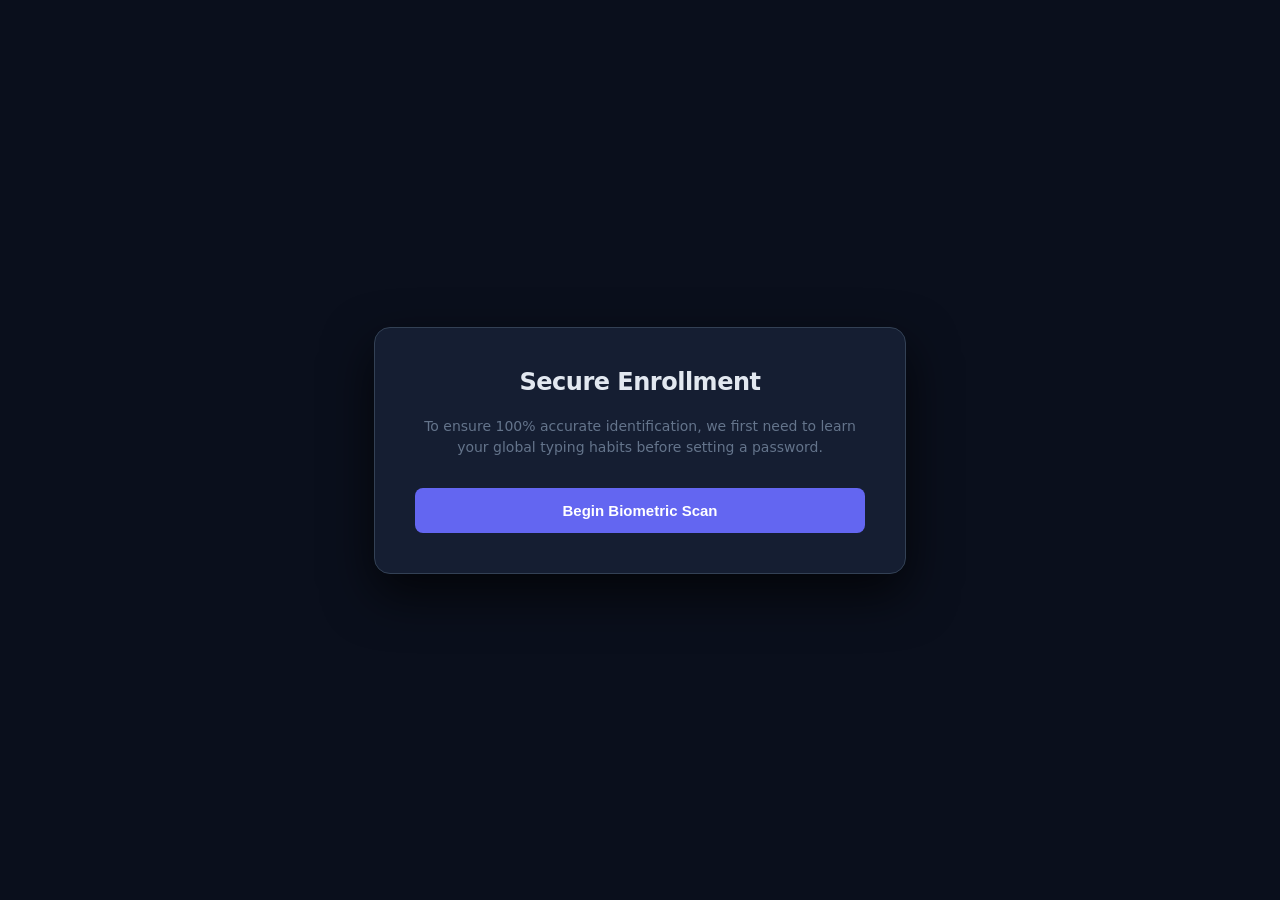
==== commit 271cc710: "Update biometrics.html" ====
--- a/biometrics.html
+++ b/biometrics.html
@@ -3,358 +3,361 @@
 <head>
     <meta charset="UTF-8">
     <meta name="viewport" content="width=device-width, initial-scale=1.0">
-    <title>Statistical Biometric Authentication</title>
+    <title>Hybrid Biometric Authentication</title>
     <style>
         :root {
-            --bg: #0f172a; --card: #1e293b; --text: #f8fafc; --muted: #94a3b8;
-            --primary: #3b82f6; --success: #10b981; --danger: #ef4444; --border: #334155;
+            --bg: #0a0f1c; --card: #151e32; --text: #e2e8f0; --muted: #64748b;
+            --primary: #6366f1; --success: #22c55e; --danger: #ef4444; --border: #334155;
+            --warning: #eab308;
         }
         body {
-            font-family: 'Inter', system-ui, sans-serif;
+            font-family: 'Segoe UI', system-ui, sans-serif;
             background-color: var(--bg); color: var(--text);
             display: flex; justify-content: center; align-items: center;
             height: 100vh; margin: 0;
         }
         .container {
-            background: var(--card); padding: 40px; border-radius: 12px;
-            width: 420px; text-align: center; border: 1px solid var(--border);
-            box-shadow: 0 10px 30px rgba(0,0,0,0.5);
+            background: var(--card); padding: 40px; border-radius: 16px;
+            width: 450px; text-align: center; border: 1px solid var(--border);
+            box-shadow: 0 20px 50px rgba(0,0,0,0.7);
         }
         .view { display: none; flex-direction: column; gap: 15px; }
-        .view.active { display: flex; animation: fadeIn 0.3s; }
-        h2 { margin: 0; }
-        p { color: var(--muted); font-size: 14px; margin-top: 5px; }
-        input[type="password"], input[type="text"] {
-            width: 100%; padding: 12px; border: 2px solid var(--border);
-            border-radius: 8px; background: var(--bg); color: white;
-            font-size: 16px; box-sizing: border-box; outline: none;
-        }
-        input:focus { border-color: var(--primary); }
-        .error-input { border-color: var(--danger) !important; color: var(--danger) !important; }
+        .view.active { display: flex; animation: slideIn 0.4s cubic-bezier(0.16, 1, 0.3, 1); }
+        h2 { margin: 0; font-weight: 600; letter-spacing: -0.5px; }
+        p { color: var(--muted); font-size: 14px; margin: 5px 0 15px 0; line-height: 1.5; }
+        .target-phrase { 
+            background: #0f172a; padding: 15px; border-radius: 8px; 
+            font-family: monospace; font-size: 16px; color: var(--primary); font-weight: bold;
+            border: 1px solid var(--border); margin-bottom: 15px;
+        }
+        input[type="text"], input[type="password"] {
+            width: 100%; padding: 14px; border: 2px solid var(--border);
+            border-radius: 8px; background: #0f172a; color: white;
+            font-size: 16px; box-sizing: border-box; outline: none; transition: 0.2s;
+        }
+        input:focus { border-color: var(--primary); box-shadow: 0 0 0 3px rgba(99, 102, 241, 0.2); }
+        .error-shake { animation: shake 0.4s; border-color: var(--danger) !important; color: var(--danger); }
         button {
-            padding: 12px; border: none; border-radius: 8px; font-weight: 600;
-            cursor: pointer; color: white; background: var(--primary); width: 100%;
-        }
-        button:disabled { opacity: 0.5; cursor: not-allowed; }
-        .btn-danger { background: var(--danger); }
-        .btn-outline { background: transparent; border: 1px solid var(--muted); }
-        .progress-bar {
-            height: 8px; background: var(--border); border-radius: 4px; overflow: hidden;
-            margin-bottom: 10px;
-        }
-        .progress-fill {
-            height: 100%; width: 0%; background: var(--success); transition: width 0.3s;
-        }
+            padding: 14px; border: none; border-radius: 8px; font-weight: bold; font-size: 15px;
+            cursor: pointer; color: white; background: var(--primary); width: 100%; transition: 0.2s;
+        }
+        button:hover { background: #4f46e5; }
+        .progress-container { display: flex; gap: 5px; margin-bottom: 15px; }
+        .step-dot { height: 8px; flex: 1; background: var(--border); border-radius: 4px; transition: 0.3s; }
+        .step-dot.active { background: var(--primary); }
+        .step-dot.done { background: var(--success); }
         .report {
             background: rgba(239, 68, 68, 0.1); border: 1px solid rgba(239,68,68,0.3);
             border-radius: 8px; padding: 15px; text-align: left; font-size: 13px; color: #fca5a5;
         }
-        .report ul { margin: 5px 0 0 0; padding-left: 20px; }
-        @keyframes fadeIn { from { opacity: 0; } to { opacity: 1; } }
+        @keyframes slideIn { from { opacity: 0; transform: translateY(10px); } to { opacity: 1; transform: translateY(0); } }
+        @keyframes shake { 0%, 100% { transform: translateX(0); } 25% { transform: translateX(-5px); } 75% { transform: translateX(5px); } }
     </style>
 </head>
 <body>
 
 <div class="container">
     
-    <div id="view-setup" class="view active">
-        <h2>Target Phrase</h2>
-        <p>Set the password you want to protect.</p>
-        <input type="text" id="targetPhrase" placeholder="e.g., correct horse battery staple" autocomplete="off">
-        <button onclick="startTraining()">Start Biometric Training</button>
+    <div id="view-init" class="view active">
+        <h2>Secure Enrollment</h2>
+        <p>To ensure 100% accurate identification, we first need to learn your global typing habits before setting a password.</p>
+        <button onclick="startEnrollment()">Begin Biometric Scan</button>
     </div>
 
     <div id="view-train" class="view">
-        <h2>Baseline Training</h2>
-        <p id="trainInstructions">Type the phrase perfectly to build your profile.</p>
-        <div class="progress-bar"><div id="trainProgress" class="progress-fill"></div></div>
-        <p style="margin: 0; font-weight: bold; color: var(--primary);" id="trainCounter">Attempt 0 / 5</p>
-        <input type="password" id="trainInput" autocomplete="off" placeholder="Type here...">
-        <p id="trainWarning" style="color: var(--danger); display: none;">Mistake/Backspace detected. Clear input and try again.</p>
+        <h2 id="trainTitle">Phase 1: Global Habits</h2>
+        <p id="trainDesc">Type the phrase below exactly as shown. Do not use backspace.</p>
+        
+        <div class="progress-container" id="progressDots"></div>
+        
+        <div class="target-phrase" id="displayPhrase">loading...</div>
+        <input type="text" id="trainInput" autocomplete="off" spellcheck="false" placeholder="Type here...">
+        <p id="errorMsg" style="color: var(--danger); display: none; font-weight: bold;">Mistake detected. Try again.</p>
     </div>
 
+    <div id="view-setpass" class="view">
+        <h2>Phase 2: Target Protocol</h2>
+        <p>Your global profile is saved. Now, invent the specific password you wish to protect.</p>
+        <input type="text" id="customPassword" autocomplete="off" placeholder="Enter target password...">
+        <button onclick="startPasswordTraining()">Set and Train Password</button>
+    </div>
+
     <div id="view-login" class="view">
-        <h2>Secure Login</h2>
-        <p>Type your phrase with your natural rhythm.</p>
-        <input type="password" id="loginInput" autocomplete="off" placeholder="Authenticate...">
-        <p>Confidence Match: <span id="confidenceScore" style="font-weight:bold; color:var(--primary);">--</span>%</p>
-        <button id="btnReaction" style="background: var(--border); color: white;">Test Reaction (Optional)</button>
+        <h2>Authentication</h2>
+        <p>Enter your password. The system will verify your global rhythm and specific signature.</p>
+        <input type="password" id="loginInput" autocomplete="off" placeholder="Password...">
+        <div id="authStatus" style="margin-top: 10px; font-weight: bold; font-size: 18px;"></div>
     </div>
 
-    <div id="view-result" class="view">
-        <h2 id="resultTitle">Result</h2>
-        <p id="resultSubtitle">Details below.</p>
-        <div id="failReport" class="report" style="display: none;">
-            <strong>Z-Score Anomalies:</strong>
-            <ul id="reasonsList"></ul>
-        </div>
-        <div style="display: flex; gap: 10px; margin-top: 15px;">
-            <button onclick="switchView('view-login')" class="btn-primary">Try Again</button>
-            <button onclick="location.reload()" class="btn-danger">Total Reset</button>
-        </div>
-    </div>
-
 </div>
 
 <script>
-    // --- System Configuration & State ---
-    const REQUIRED_SAMPLES = 5;
-    const MIN_VARIANCE_MS = 15; // The epsilon to prevent division by zero
+    /** SYSTEM CONFIGURATION */
+    const GENERAL_PHRASES = [
+        "the quick brown fox",
+        "to be or not to be",
+        "a journey of a thousand miles"
+    ];
+    const PASS_REPETITIONS = 3; 
     
+    // Variance floors (Human limiters to prevent False Rejections)
+    const MIN_DWELL_STD = 35;  // Humans naturally vary by ~35ms holding keys
+    const MIN_FLIGHT_STD = 45; // Humans naturally vary by ~45ms between keys
+
+    /** STATE */
+    let currentPhase = 'general'; // 'general' or 'password'
+    let stepIndex = 0;
     let targetPassword = "";
-    let trainingSamples = [];
-    let statisticalBaseline = null;
     
-    // Typing State tracking
-    let currentKeyEvents = [];
+    let rawGeneralData = [];
+    let rawPasswordData = [];
+    let model = { global: {}, specific: {} };
+
+    let keyEvents = [];
     let hasMistake = false;
-    let rxnTime = 300; // Default fallback if they skip the reaction test
-
-    // --- Core Navigation ---
-    function switchView(viewId) {
-        document.querySelectorAll('.view').forEach(v => v.classList.remove('active'));
-        document.getElementById(viewId).classList.add('active');
-        
-        if (viewId === 'view-train') {
-            document.getElementById('trainInput').value = "";
-            document.getElementById('trainInput').focus();
-            hasMistake = false;
-            currentKeyEvents = [];
-        } else if (viewId === 'view-login') {
-            document.getElementById('loginInput').value = "";
-            document.getElementById('loginInput').focus();
-            document.getElementById('confidenceScore').innerText = "--";
-            hasMistake = false;
-            currentKeyEvents = [];
-        }
-    }
-
-    function startTraining() {
-        const phrase = document.getElementById('targetPhrase').value.trim();
-        if (phrase.length < 5) return alert("Password must be at least 5 characters.");
-        targetPassword = phrase;
-        document.getElementById('trainInstructions').innerText = `Type: "${targetPassword}"`;
-        switchView('view-train');
-    }
-
-    // --- Reaction Test Logic (Downweighted to 5% as per ChatGPT suggestion) ---
-    document.getElementById('btnReaction').addEventListener('click', function() {
-        if (this.dataset.waiting) return;
-        this.dataset.waiting = "true";
-        this.innerText = "Wait...";
-        this.style.background = "var(--warning)";
-        
-        setTimeout(() => {
-            const start = performance.now();
-            this.innerText = "CLICK!";
-            this.style.background = "var(--success)";
-            
-            this.onclick = (e) => {
-                if (this.innerText !== "CLICK!") return; // Prevent early clicks
-                rxnTime = performance.now() - start;
-                this.innerText = `Reaction: ${Math.round(rxnTime)}ms`;
-                this.style.background = "var(--border)";
-                this.onclick = null; // Remove standard listener
-            };
-        }, Math.random() * 2000 + 1000);
-    });
-
-    // --- Typing Tracker Engine ---
+
+    /** DOM ELEMENTS */
+    const views = {
+        init: document.getElementById('view-init'),
+        train: document.getElementById('view-train'),
+        setpass: document.getElementById('view-setpass'),
+        login: document.getElementById('view-login')
+    };
+
+    function switchView(viewName) {
+        Object.values(views).forEach(v => v.classList.remove('active'));
+        views[viewName].classList.add('active');
+        keyEvents = []; hasMistake = false;
+    }
+
+    /** UI ROUTING & SETUP */
+    function startEnrollment() {
+        switchView('train');
+        setupTrainingStep();
+    }
+
+    function startPasswordTraining() {
+        const pass = document.getElementById('customPassword').value.trim();
+        if (pass.length < 6) return alert("Password must be at least 6 characters.");
+        targetPassword = pass;
+        currentPhase = 'password';
+        stepIndex = 0;
+        switchView('train');
+        setupTrainingStep();
+    }
+
+    function setupTrainingStep() {
+        const input = document.getElementById('trainInput');
+        const phraseContainer = document.getElementById('displayPhrase');
+        const dotsContainer = document.getElementById('progressDots');
+        
+        input.value = "";
+        input.type = currentPhase === 'general' ? "text" : "password";
+        keyEvents = [];
+        hasMistake = false;
+
+        let totalSteps = currentPhase === 'general' ? GENERAL_PHRASES.length : PASS_REPETITIONS;
+        
+        // Setup UI texts
+        if (currentPhase === 'general') {
+            document.getElementById('trainTitle').innerText = "Phase 1: Global Habits";
+            phraseContainer.innerText = GENERAL_PHRASES[stepIndex];
+        } else {
+            document.getElementById('trainTitle').innerText = "Phase 2: Specific Signature";
+            document.getElementById('trainDesc').innerText = `Type your password to build its specific profile.`;
+            phraseContainer.innerText = targetPassword; // Kept visible for training
+        }
+
+        // Render progress dots
+        dotsContainer.innerHTML = "";
+        for(let i=0; i<totalSteps; i++) {
+            let dot = document.createElement('div');
+            dot.className = `step-dot ${i < stepIndex ? 'done' : i === stepIndex ? 'active' : ''}`;
+            dotsContainer.appendChild(dot);
+        }
+        
+        input.focus();
+    }
+
+    /** TYPING ENGINE (Core Data Collector) */
     function attachTypingEngine(inputId, isTraining) {
         const input = document.getElementById(inputId);
-        const warning = document.getElementById('trainWarning');
         
         input.addEventListener('keydown', (e) => {
-            // Reject backspaces or arrows entirely. A clean biometric sample must be typed linearly.
-            if (['Backspace', 'ArrowLeft', 'ArrowRight', 'Delete'].includes(e.key)) {
-                hasMistake = true;
-                input.classList.add('error-input');
-                if(isTraining) warning.style.display = 'block';
+            if (['Shift', 'CapsLock', 'Control', 'Alt', 'Meta'].includes(e.key)) return;
+            
+            // Reject backspaces strictly to keep data clean
+            if (e.key === 'Backspace') {
+                triggerError(input);
                 return;
             }
-            
-            // Ignore modifiers for the raw timing array to keep logic clean
-            if (['Shift', 'CapsLock', 'Control', 'Alt', 'Meta'].includes(e.key)) return;
-
-            currentKeyEvents.push({
-                key: e.key,
-                type: 'down',
-                time: performance.now(),
-                index: input.value.length // Bind to character position
-            });
+
+            keyEvents.push({ key: e.key, type: 'down', time: performance.now(), idx: input.value.length });
         });
 
         input.addEventListener('keyup', (e) => {
             if (['Shift', 'CapsLock', 'Control', 'Alt', 'Meta', 'Backspace'].includes(e.key)) return;
             
-            // Find the corresponding keydown for this index to calculate dwell
-            const targetIndex = input.value.length - 1;
-            
-            currentKeyEvents.push({
-                key: e.key,
-                type: 'up',
-                time: performance.now(),
-                index: targetIndex
-            });
-
-            // Process completion
-            if (input.value === targetPassword) {
-                if (hasMistake) {
-                    // Force them to clear and restart if they messed up
-                    setTimeout(() => {
-                        input.value = "";
-                        input.classList.remove('error-input');
-                        if(isTraining) warning.style.display = 'none';
-                        hasMistake = false;
-                        currentKeyEvents = [];
-                    }, 500);
-                    return;
-                }
-
-                const metrics = extractMetrics(currentKeyEvents, targetPassword.length);
+            let targetIdx = input.value.length - 1;
+            keyEvents.push({ key: e.key, type: 'up', time: performance.now(), idx: targetIdx });
+
+            // Evaluate completion
+            let targetText = isTraining ? 
+                (currentPhase === 'general' ? GENERAL_PHRASES[stepIndex] : targetPassword) 
+                : targetPassword;
+
+            if (input.value === targetText) {
+                if (hasMistake) return triggerError(input);
+                
+                const metrics = processKeystrokes(keyEvents, targetText);
                 
                 if (isTraining) {
-                    trainingSamples.push(metrics);
-                    updateTrainingProgress();
+                    if (currentPhase === 'general') rawGeneralData.push(metrics);
+                    else rawPasswordData.push(metrics);
+                    
+                    stepIndex++;
+                    let totalSteps = currentPhase === 'general' ? GENERAL_PHRASES.length : PASS_REPETITIONS;
+                    
+                    if (stepIndex >= totalSteps) {
+                        if (currentPhase === 'general') switchView('setpass');
+                        else {
+                            buildMathematicalModel();
+                            switchView('login');
+                        }
+                    } else {
+                        setupTrainingStep();
+                    }
                 } else {
-                    authenticateUser(metrics);
+                    executeAuthentication(metrics);
+                }
+            } else if (isTraining && !targetText.startsWith(input.value)) {
+                // Typo detected mid-stream
+                triggerError(input);
+            }
+        });
+    }
+
+    function triggerError(input) {
+        hasMistake = true;
+        input.classList.add('error-shake');
+        document.getElementById('errorMsg').style.display = "block";
+        setTimeout(() => {
+            input.value = "";
+            input.classList.remove('error-shake');
+            document.getElementById('errorMsg').style.display = "none";
+            keyEvents = [];
+            hasMistake = false;
+        }, 600);
+    }
+
+    attachTypingEngine('trainInput', true);
+    attachTypingEngine('loginInput', false);
+
+    /** MATH & DATA PROCESSING */
+    function processKeystrokes(events, phrase) {
+        let dwells = []; // Time holding a specific key
+        let flights = []; // Time between releasing one key and pressing next
+        let digraphs = {}; // Time between pressing key 1 and pressing key 2
+
+        for (let i = 0; i < phrase.length; i++) {
+            let down = events.find(e => e.idx === i && e.type === 'down');
+            let up = events.find(e => e.idx === i && e.type === 'up');
+            if (down && up) dwells.push(up.time - down.time);
+            
+            if (i > 0) {
+                let prevDown = events.find(e => e.idx === i-1 && e.type === 'down');
+                let prevUp = events.find(e => e.idx === i-1 && e.type === 'up');
+                if (prevUp && down) flights.push(down.time - prevUp.time);
+                if (prevDown && down) {
+                    let pair = phrase[i-1] + phrase[i];
+                    digraphs[pair] = down.time - prevDown.time;
                 }
             }
-        });
-    }
-
-    attachTypingEngine('trainInput', true);
-    attachTypingEngine('loginInput', false);
-
-    // --- Data Extraction & Math ---
-    function extractMetrics(events, passLength) {
-        let dwells = new Array(passLength).fill(0);
-        let flights = new Array(passLength - 1).fill(0);
-        let pressTimes = new Array(passLength).fill(0);
-
-        // Process Dwells & record press times
-        for (let i = 0; i < passLength; i++) {
-            const downEvent = events.find(e => e.index === i && e.type === 'down');
-            const upEvent = events.find(e => e.index === i && e.type === 'up');
-            
-            if (downEvent && upEvent) {
-                dwells[i] = upEvent.time - downEvent.time;
-                pressTimes[i] = downEvent.time;
-            }
-        }
-
-        // Process Flights (Keydown to Keydown digraph latency)
-        for (let i = 1; i < passLength; i++) {
-            flights[i-1] = pressTimes[i] - pressTimes[i-1];
-        }
-
-        return { dwells, flights, totalTime: pressTimes[passLength-1] - pressTimes[0] };
-    }
-
-    function updateTrainingProgress() {
-        const input = document.getElementById('trainInput');
-        document.getElementById('trainCounter').innerText = `Attempt ${trainingSamples.length} / ${REQUIRED_SAMPLES}`;
-        document.getElementById('trainProgress').style.width = `${(trainingSamples.length / REQUIRED_SAMPLES) * 100}%`;
-        
-        input.value = "";
-        currentKeyEvents = [];
-
-        if (trainingSamples.length >= REQUIRED_SAMPLES) {
-            buildStatisticalBaseline();
-            switchView('view-login');
-        }
-    }
-
-    function calculateStats(arr) {
-        const n = arr.length;
-        const mean = arr.reduce((a, b) => a + b, 0) / n;
-        const variance = arr.reduce((a, b) => a + Math.pow(b - mean, 2), 0) / n;
-        return { mean, stdDev: Math.sqrt(variance) };
-    }
-
-    function buildStatisticalBaseline() {
-        const passLength = targetPassword.length;
-        statisticalBaseline = {
-            dwells: [],
-            flights: []
-        };
-
-        // Calculate arrays across the N dimensions
-        for (let i = 0; i < passLength; i++) {
-            let dwellArr = trainingSamples.map(sample => sample.dwells[i]);
-            statisticalBaseline.dwells.push(calculateStats(dwellArr));
-        }
-
-        for (let i = 0; i < passLength - 1; i++) {
-            let flightArr = trainingSamples.map(sample => sample.flights[i]);
-            statisticalBaseline.flights.push(calculateStats(flightArr));
-        }
-    }
-
-    // --- Authentication Engine ---
-    function authenticateUser(attemptMetrics) {
-        let zScoreSum = 0;
-        let featureCount = 0;
-        let anomalies = [];
-
-        // 1. Evaluate Flight Times (Heavily weighted - 50% of the biometrics)
-        let flightZSum = 0;
-        for (let i = 0; i < attemptMetrics.flights.length; i++) {
-            let stats = statisticalBaseline.flights[i];
-            let z = Math.abs(attemptMetrics.flights[i] - stats.mean) / Math.max(stats.stdDev, MIN_VARIANCE_MS);
-            flightZSum += z;
-            if (z > 3) anomalies.push(`Flight timing anomaly at transition ${i+1}. (Z: ${z.toFixed(1)})`);
-        }
-        let avgFlightZ = flightZSum / attemptMetrics.flights.length;
-
-        // 2. Evaluate Dwell Times (30% weight)
-        let dwellZSum = 0;
-        for (let i = 0; i < attemptMetrics.dwells.length; i++) {
-            let stats = statisticalBaseline.dwells[i];
-            let z = Math.abs(attemptMetrics.dwells[i] - stats.mean) / Math.max(stats.stdDev, MIN_VARIANCE_MS);
-            dwellZSum += z;
-            if (z > 3) anomalies.push(`Key hold (dwell) anomaly at position ${i+1}. (Z: ${z.toFixed(1)})`);
-        }
-        let avgDwellZ = dwellZSum / attemptMetrics.dwells.length;
-
-        // 3. Reaction Time Check (Flat 5% weight, highly tolerant)
-        // Assume baseline rxn is roughly 300ms from normal humans.
-        let rxnZ = Math.abs(rxnTime - 300) / 150; 
-        if (rxnZ > 3) anomalies.push("Reaction time variance outside expected bounds.");
-
-        // Calculate Final Weighted Z-Score
-        // A perfect Z-score is 0. A Z-score > 2 is statistically anomalous.
-        const weightedZ = (avgFlightZ * 0.5) + (avgDwellZ * 0.3) + (rxnZ * 0.05);
-        
-        // Convert Z-score to a 0-100 Confidence %
-        // If Z is 0 = 100%. If Z is 2.5 (High deviation) = 0%.
-        let confidence = Math.max(0, 100 - (weightedZ * 40)); 
-        
-        document.getElementById('confidenceScore').innerText = confidence.toFixed(1);
-
-        setTimeout(() => {
-            if (confidence >= 75) {
-                document.getElementById('resultTitle').innerText = "Access Granted";
-                document.getElementById('resultTitle').style.color = "var(--success)";
-                document.getElementById('resultSubtitle').innerText = "Typing dynamics match statistical baseline.";
-                document.getElementById('failReport').style.display = "none";
-            } else {
-                document.getElementById('resultTitle').innerText = "Access Denied";
-                document.getElementById('resultTitle').style.color = "var(--danger)";
-                document.getElementById('resultSubtitle').innerText = "Behavioral fingerprint mismatch.";
-                
-                const ul = document.getElementById('reasonsList');
-                ul.innerHTML = "";
-                anomalies.slice(0, 4).forEach(reason => {
-                    let li = document.createElement('li');
-                    li.innerText = reason;
-                    ul.appendChild(li);
-                });
-                if(anomalies.length === 0) ul.innerHTML = "<li>Overall rhythm variance exceeded thresholds.</li>";
-                document.getElementById('failReport').style.display = "block";
-            }
-            switchView('view-result');
-        }, 500);
+        }
+        return { dwells, flights, digraphs };
+    }
+
+    function calcStats(arr, minFloor) {
+        if (!arr || arr.length === 0) return { mean: 0, std: minFloor };
+        const mean = arr.reduce((a, b) => a + b, 0) / arr.length;
+        const variance = arr.reduce((a, b) => a + Math.pow(b - mean, 2), 0) / arr.length;
+        // THIS IS THE FIX: Never let standard deviation drop below human biological limits.
+        return { mean, std: Math.max(Math.sqrt(variance), minFloor) };
+    }
+
+    function buildMathematicalModel() {
+        // 1. Build Global Model (Average overall typing weight and speed)
+        let allGlobalDwells = rawGeneralData.flatMap(d => d.dwells);
+        let allGlobalFlights = rawGeneralData.flatMap(d => d.flights);
+        
+        model.global.avgDwell = calcStats(allGlobalDwells, MIN_DWELL_STD);
+        model.global.avgFlight = calcStats(allGlobalFlights, MIN_FLIGHT_STD);
+
+        // 2. Build Specific Password Model (Positional data)
+        model.specific.dwells = [];
+        model.specific.flights = [];
+        
+        for (let i = 0; i < targetPassword.length; i++) {
+            let posDwells = rawPasswordData.map(d => d.dwells[i]);
+            model.specific.dwells.push(calcStats(posDwells, MIN_DWELL_STD));
+        }
+        for (let i = 0; i < targetPassword.length - 1; i++) {
+            let posFlights = rawPasswordData.map(d => d.flights[i]);
+            model.specific.flights.push(calcStats(posFlights, MIN_FLIGHT_STD));
+        }
+    }
+
+    /** THE AUTHENTICATION ALGORITHM */
+    function executeAuthentication(attempt) {
+        const authStatus = document.getElementById('authStatus');
+        const loginInput = document.getElementById('loginInput');
+        
+        // Z-Score: How many standard deviations away from the mean is this attempt?
+        function getZ(val, stats) {
+            return Math.abs(val - stats.mean) / stats.std;
+        }
+
+        let zScores = [];
+
+        // 1. Verify Global Rhythm (Are they generally striking keys like the owner?)
+        let attemptAvgDwell = attempt.dwells.reduce((a,b)=>a+b,0) / attempt.dwells.length;
+        let attemptAvgFlight = attempt.flights.reduce((a,b)=>a+b,0) / attempt.flights.length;
+        
+        zScores.push(getZ(attemptAvgDwell, model.global.avgDwell));
+        zScores.push(getZ(attemptAvgFlight, model.global.avgFlight));
+
+        // 2. Verify Specific Rhythm (Are they timing the exact password right?)
+        for(let i=0; i<model.specific.dwells.length; i++) {
+            zScores.push(getZ(attempt.dwells[i], model.specific.dwells[i]));
+        }
+        for(let i=0; i<model.specific.flights.length; i++) {
+            zScores.push(getZ(attempt.flights[i], model.specific.flights[i]));
+        }
+
+        // 3. Final Scoring calculation
+        // Calculate average Z-Score across all tracked metrics
+        let avgZ = zScores.reduce((a,b)=>a+b,0) / zScores.length;
+        
+        // Convert Z-score to Confidence %. 
+        // An avg Z of 0 = 100%. An avg Z of 2.5 = 0% confidence.
+        let confidence = Math.max(0, 100 - (avgZ * 40)); 
+
+        // Output Result
+        loginInput.disabled = true;
+        if (confidence >= 65) { // 65% is a very safe, realistic threshold for hybrid data
+            authStatus.innerHTML = `✅ ACCESS GRANTED<br><span style="font-size:14px; color:var(--success)">Confidence: ${confidence.toFixed(1)}% (Bio-Match Found)</span>`;
+            authStatus.style.color = "var(--success)";
+            setTimeout(() => { location.reload(); }, 3000); // Reset after success
+        } else {
+            authStatus.innerHTML = `❌ ACCESS DENIED<br><span style="font-size:14px; color:var(--danger)">Confidence: ${confidence.toFixed(1)}% (Imposter Rhythm Detected)</span>`;
+            authStatus.style.color = "var(--danger)";
+            setTimeout(() => {
+                loginInput.disabled = false;
+                loginInput.value = "";
+                loginInput.focus();
+                authStatus.innerHTML = "";
+            }, 2500);
+        }
     }
 </script>
 
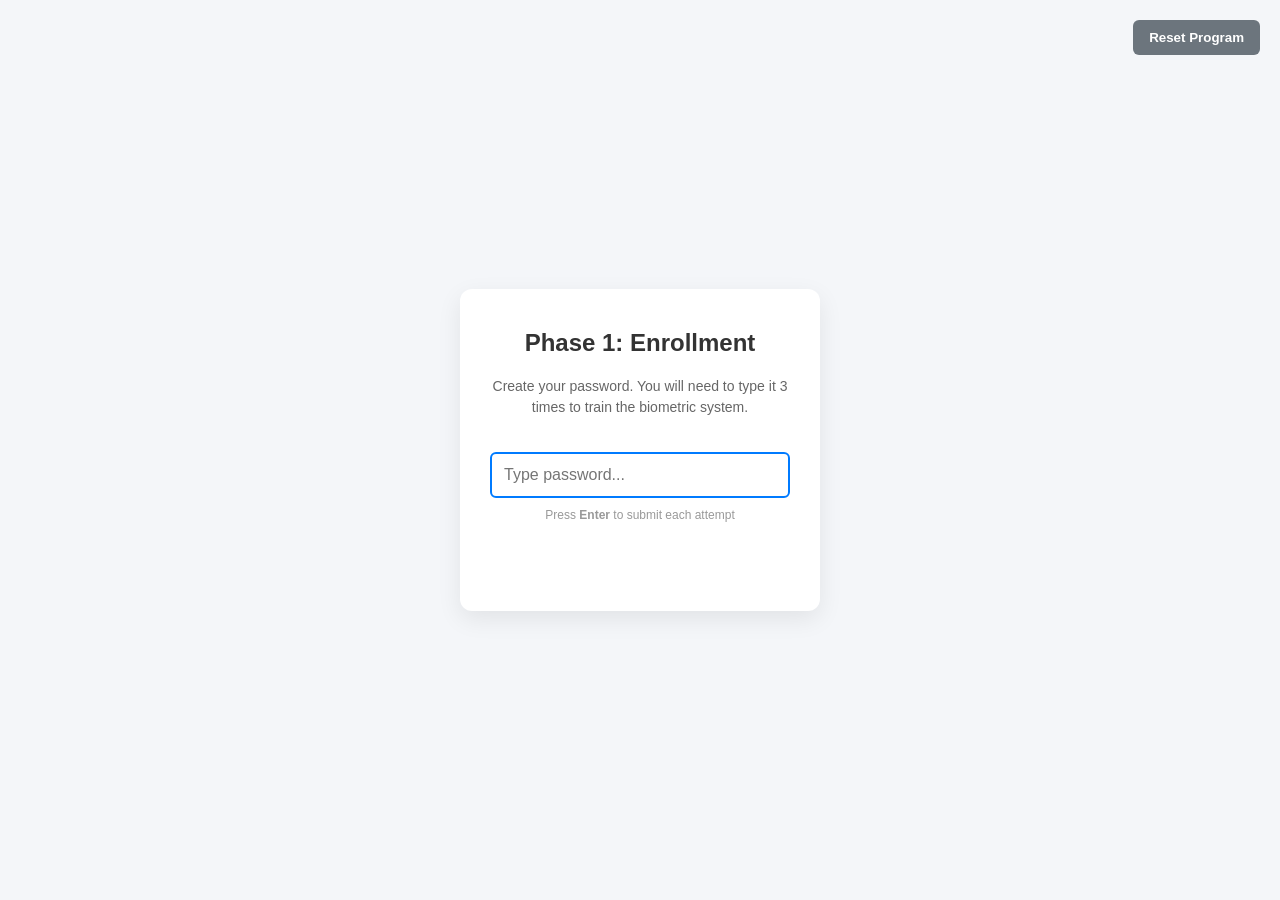
==== commit 941355fe: "Update biometrics.html" ====
--- a/biometrics.html
+++ b/biometrics.html
@@ -3,362 +3,238 @@
 <head>
     <meta charset="UTF-8">
     <meta name="viewport" content="width=device-width, initial-scale=1.0">
-    <title>Hybrid Biometric Authentication</title>
+    <title>Biometric Keystroke Authentication</title>
     <style>
-        :root {
-            --bg: #0a0f1c; --card: #151e32; --text: #e2e8f0; --muted: #64748b;
-            --primary: #6366f1; --success: #22c55e; --danger: #ef4444; --border: #334155;
-            --warning: #eab308;
-        }
+        * { box-sizing: border-box; }
         body {
-            font-family: 'Segoe UI', system-ui, sans-serif;
-            background-color: var(--bg); color: var(--text);
-            display: flex; justify-content: center; align-items: center;
-            height: 100vh; margin: 0;
-        }
-        .container {
-            background: var(--card); padding: 40px; border-radius: 16px;
-            width: 450px; text-align: center; border: 1px solid var(--border);
-            box-shadow: 0 20px 50px rgba(0,0,0,0.7);
-        }
-        .view { display: none; flex-direction: column; gap: 15px; }
-        .view.active { display: flex; animation: slideIn 0.4s cubic-bezier(0.16, 1, 0.3, 1); }
-        h2 { margin: 0; font-weight: 600; letter-spacing: -0.5px; }
-        p { color: var(--muted); font-size: 14px; margin: 5px 0 15px 0; line-height: 1.5; }
-        .target-phrase { 
-            background: #0f172a; padding: 15px; border-radius: 8px; 
-            font-family: monospace; font-size: 16px; color: var(--primary); font-weight: bold;
-            border: 1px solid var(--border); margin-bottom: 15px;
-        }
-        input[type="text"], input[type="password"] {
-            width: 100%; padding: 14px; border: 2px solid var(--border);
-            border-radius: 8px; background: #0f172a; color: white;
-            font-size: 16px; box-sizing: border-box; outline: none; transition: 0.2s;
-        }
-        input:focus { border-color: var(--primary); box-shadow: 0 0 0 3px rgba(99, 102, 241, 0.2); }
-        .error-shake { animation: shake 0.4s; border-color: var(--danger) !important; color: var(--danger); }
-        button {
-            padding: 14px; border: none; border-radius: 8px; font-weight: bold; font-size: 15px;
-            cursor: pointer; color: white; background: var(--primary); width: 100%; transition: 0.2s;
-        }
-        button:hover { background: #4f46e5; }
-        .progress-container { display: flex; gap: 5px; margin-bottom: 15px; }
-        .step-dot { height: 8px; flex: 1; background: var(--border); border-radius: 4px; transition: 0.3s; }
-        .step-dot.active { background: var(--primary); }
-        .step-dot.done { background: var(--success); }
-        .report {
-            background: rgba(239, 68, 68, 0.1); border: 1px solid rgba(239,68,68,0.3);
-            border-radius: 8px; padding: 15px; text-align: left; font-size: 13px; color: #fca5a5;
-        }
-        @keyframes slideIn { from { opacity: 0; transform: translateY(10px); } to { opacity: 1; transform: translateY(0); } }
-        @keyframes shake { 0%, 100% { transform: translateX(0); } 25% { transform: translateX(-5px); } 75% { transform: translateX(5px); } }
+            font-family: 'Segoe UI', Tahoma, Geneva, Verdana, sans-serif;
+            background-color: #f4f6f9;
+            display: flex;
+            justify-content: center;
+            align-items: center;
+            height: 100vh;
+            margin: 0;
+        }
+        .card {
+            background: #ffffff;
+            padding: 40px 30px;
+            border-radius: 12px;
+            box-shadow: 0 8px 24px rgba(0,0,0,0.08);
+            width: 360px;
+            text-align: center;
+        }
+        h2 { margin-top: 0; color: #333; font-size: 24px; }
+        p { color: #666; font-size: 14px; line-height: 1.5; }
+        input[type="password"] {
+            width: 100%;
+            padding: 12px;
+            margin: 20px 0 10px 0;
+            border: 2px solid #e0e0e0;
+            border-radius: 6px;
+            font-size: 16px;
+            transition: border-color 0.3s;
+        }
+        input[type="password"]:focus {
+            border-color: #007bff;
+            outline: none;
+        }
+        .instructions-hint {
+            font-size: 12px;
+            color: #999;
+            margin-bottom: 10px;
+        }
+        .status-msg {
+            font-weight: 600;
+            margin-top: 15px;
+            min-height: 20px;
+        }
+        .success { color: #28a745; }
+        .error { color: #dc3545; }
+        .hidden { display: none; }
+        
+        /* Fixed corner Reset Button */
+        .reset-btn {
+            position: fixed;
+            top: 20px;
+            right: 20px;
+            background-color: #6c757d;
+            color: white;
+            border: none;
+            padding: 10px 16px;
+            border-radius: 6px;
+            cursor: pointer;
+            font-weight: 600;
+            transition: background 0.2s;
+        }
+        .reset-btn:hover { background-color: #5a6268; }
     </style>
 </head>
 <body>
 
-<div class="container">
-    
-    <div id="view-init" class="view active">
-        <h2>Secure Enrollment</h2>
-        <p>To ensure 100% accurate identification, we first need to learn your global typing habits before setting a password.</p>
-        <button onclick="startEnrollment()">Begin Biometric Scan</button>
+<button class="reset-btn" onclick="resetProgram()">Reset Program</button>
+
+<div class="card">
+    <div id="enroll-section">
+        <h2>Phase 1: Enrollment</h2>
+        <p id="enroll-instructions">Create your password. You will need to type it 3 times to train the biometric system.</p>
+        <input type="password" id="enroll-input" placeholder="Type password..." autocomplete="off">
+        <div class="instructions-hint">Press <strong>Enter</strong> to submit each attempt</div>
+        <p id="enroll-status" class="status-msg error"></p>
     </div>
 
-    <div id="view-train" class="view">
-        <h2 id="trainTitle">Phase 1: Global Habits</h2>
-        <p id="trainDesc">Type the phrase below exactly as shown. Do not use backspace.</p>
-        
-        <div class="progress-container" id="progressDots"></div>
-        
-        <div class="target-phrase" id="displayPhrase">loading...</div>
-        <input type="text" id="trainInput" autocomplete="off" spellcheck="false" placeholder="Type here...">
-        <p id="errorMsg" style="color: var(--danger); display: none; font-weight: bold;">Mistake detected. Try again.</p>
+    <div id="verify-section" class="hidden">
+        <h2>Phase 2: Biometric Login</h2>
+        <p>Type your password. The system will verify your unique typing cadence and reaction patterns.</p>
+        <input type="password" id="verify-input" placeholder="Verify password..." autocomplete="off">
+        <div class="instructions-hint">Press <strong>Enter</strong> to log in</div>
+        <p id="verify-status" class="status-msg"></p>
     </div>
-
-    <div id="view-setpass" class="view">
-        <h2>Phase 2: Target Protocol</h2>
-        <p>Your global profile is saved. Now, invent the specific password you wish to protect.</p>
-        <input type="text" id="customPassword" autocomplete="off" placeholder="Enter target password...">
-        <button onclick="startPasswordTraining()">Set and Train Password</button>
-    </div>
-
-    <div id="view-login" class="view">
-        <h2>Authentication</h2>
-        <p>Enter your password. The system will verify your global rhythm and specific signature.</p>
-        <input type="password" id="loginInput" autocomplete="off" placeholder="Password...">
-        <div id="authStatus" style="margin-top: 10px; font-weight: bold; font-size: 18px;"></div>
-    </div>
-
 </div>
 
 <script>
-    /** SYSTEM CONFIGURATION */
-    const GENERAL_PHRASES = [
-        "the quick brown fox",
-        "to be or not to be",
-        "a journey of a thousand miles"
-    ];
-    const PASS_REPETITIONS = 3; 
-    
-    // Variance floors (Human limiters to prevent False Rejections)
-    const MIN_DWELL_STD = 35;  // Humans naturally vary by ~35ms holding keys
-    const MIN_FLIGHT_STD = 45; // Humans naturally vary by ~45ms between keys
-
-    /** STATE */
-    let currentPhase = 'general'; // 'general' or 'password'
-    let stepIndex = 0;
-    let targetPassword = "";
-    
-    let rawGeneralData = [];
-    let rawPasswordData = [];
-    let model = { global: {}, specific: {} };
-
-    let keyEvents = [];
-    let hasMistake = false;
-
-    /** DOM ELEMENTS */
-    const views = {
-        init: document.getElementById('view-init'),
-        train: document.getElementById('view-train'),
-        setpass: document.getElementById('view-setpass'),
-        login: document.getElementById('view-login')
-    };
-
-    function switchView(viewName) {
-        Object.values(views).forEach(v => v.classList.remove('active'));
-        views[viewName].classList.add('active');
-        keyEvents = []; hasMistake = false;
-    }
-
-    /** UI ROUTING & SETUP */
-    function startEnrollment() {
-        switchView('train');
-        setupTrainingStep();
-    }
-
-    function startPasswordTraining() {
-        const pass = document.getElementById('customPassword').value.trim();
-        if (pass.length < 6) return alert("Password must be at least 6 characters.");
-        targetPassword = pass;
-        currentPhase = 'password';
-        stepIndex = 0;
-        switchView('train');
-        setupTrainingStep();
-    }
-
-    function setupTrainingStep() {
-        const input = document.getElementById('trainInput');
-        const phraseContainer = document.getElementById('displayPhrase');
-        const dotsContainer = document.getElementById('progressDots');
-        
-        input.value = "";
-        input.type = currentPhase === 'general' ? "text" : "password";
-        keyEvents = [];
-        hasMistake = false;
-
-        let totalSteps = currentPhase === 'general' ? GENERAL_PHRASES.length : PASS_REPETITIONS;
-        
-        // Setup UI texts
-        if (currentPhase === 'general') {
-            document.getElementById('trainTitle').innerText = "Phase 1: Global Habits";
-            phraseContainer.innerText = GENERAL_PHRASES[stepIndex];
-        } else {
-            document.getElementById('trainTitle').innerText = "Phase 2: Specific Signature";
-            document.getElementById('trainDesc').innerText = `Type your password to build its specific profile.`;
-            phraseContainer.innerText = targetPassword; // Kept visible for training
-        }
-
-        // Render progress dots
-        dotsContainer.innerHTML = "";
-        for(let i=0; i<totalSteps; i++) {
-            let dot = document.createElement('div');
-            dot.className = `step-dot ${i < stepIndex ? 'done' : i === stepIndex ? 'active' : ''}`;
-            dotsContainer.appendChild(dot);
-        }
-        
-        input.focus();
-    }
-
-    /** TYPING ENGINE (Core Data Collector) */
-    function attachTypingEngine(inputId, isTraining) {
-        const input = document.getElementById(inputId);
-        
-        input.addEventListener('keydown', (e) => {
-            if (['Shift', 'CapsLock', 'Control', 'Alt', 'Meta'].includes(e.key)) return;
-            
-            // Reject backspaces strictly to keep data clean
-            if (e.key === 'Backspace') {
-                triggerError(input);
-                return;
+    const REQUIRED_ENROLLMENTS = 3;
+    // Permissible variance threshold (0.40 means biometric metrics can vary up to 40% from the mean)
+    const BIOMETRIC_THRESHOLD = 0.40; 
+
+    let enrolledPassword = "";
+    let enrollmentProfiles = []; // Array to hold { reactionTime, typingDuration }
+    let averageBiometrics = { reactionTime: 0, typingDuration: 0 };
+
+    // Timing tracking states
+    let focusTime = 0;
+    let startTime = 0;
+    let isTyping = false;
+
+    // DOM Elements
+    const enrollSection = document.getElementById('enroll-section');
+    const verifySection = document.getElementById('verify-section');
+    const enrollInput = document.getElementById('enroll-input');
+    const verifyInput = document.getElementById('verify-input');
+    const enrollInstructions = document.getElementById('enroll-instructions');
+    const enrollStatus = document.getElementById('enroll-status');
+    const verifyStatus = document.getElementById('verify-status');
+
+    // Setup performance telemetry tracking on inputs
+    function attachBiometricTracker(inputElement, onSubmitCallback) {
+        inputElement.addEventListener('focus', () => {
+            if (!isTyping) {
+                focusTime = performance.now();
             }
-
-            keyEvents.push({ key: e.key, type: 'down', time: performance.now(), idx: input.value.length });
         });
 
-        input.addEventListener('keyup', (e) => {
-            if (['Shift', 'CapsLock', 'Control', 'Alt', 'Meta', 'Backspace'].includes(e.key)) return;
-            
-            let targetIdx = input.value.length - 1;
-            keyEvents.push({ key: e.key, type: 'up', time: performance.now(), idx: targetIdx });
-
-            // Evaluate completion
-            let targetText = isTraining ? 
-                (currentPhase === 'general' ? GENERAL_PHRASES[stepIndex] : targetPassword) 
-                : targetPassword;
-
-            if (input.value === targetText) {
-                if (hasMistake) return triggerError(input);
+        inputElement.addEventListener('keydown', (e) => {
+            // Mark the exact millisecond typing starts (Reaction Time finishes)
+            if (!isTyping && e.key !== 'Enter') {
+                startTime = performance.now();
+                isTyping = true;
+            }
+
+            // Capture submission data on Enter key
+            if (e.key === 'Enter') {
+                e.preventDefault();
+                const endTime = performance.now();
                 
-                const metrics = processKeystrokes(keyEvents, targetText);
-                
-                if (isTraining) {
-                    if (currentPhase === 'general') rawGeneralData.push(metrics);
-                    else rawPasswordData.push(metrics);
-                    
-                    stepIndex++;
-                    let totalSteps = currentPhase === 'general' ? GENERAL_PHRASES.length : PASS_REPETITIONS;
-                    
-                    if (stepIndex >= totalSteps) {
-                        if (currentPhase === 'general') switchView('setpass');
-                        else {
-                            buildMathematicalModel();
-                            switchView('login');
-                        }
-                    } else {
-                        setupTrainingStep();
-                    }
-                } else {
-                    executeAuthentication(metrics);
-                }
-            } else if (isTraining && !targetText.startsWith(input.value)) {
-                // Typo detected mid-stream
-                triggerError(input);
+                const typingDuration = isTyping ? (endTime - startTime) : 0;
+                const reactionTime = startTime - focusTime;
+
+                // Reset state variables for next evaluation
+                isTyping = false;
+                const typedValue = inputElement.value;
+                inputElement.value = "";
+                focusTime = performance.now(); // reset anchor time for subsequent attempts
+
+                onSubmitCallback(typedValue, reactionTime, typingDuration);
             }
         });
     }
 
-    function triggerError(input) {
-        hasMistake = true;
-        input.classList.add('error-shake');
-        document.getElementById('errorMsg').style.display = "block";
-        setTimeout(() => {
-            input.value = "";
-            input.classList.remove('error-shake');
-            document.getElementById('errorMsg').style.display = "none";
-            keyEvents = [];
-            hasMistake = false;
-        }, 600);
+    // Handle Enrollment Inputs
+    attachBiometricTracker(enrollInput, (password, reactionTime, typingDuration) => {
+        if (!password) return;
+
+        // Establish the baseline text string on the first attempt
+        if (enrollmentProfiles.length === 0) {
+            enrolledPassword = password;
+        } else if (password !== enrolledPassword) {
+            enrollStatus.textContent = "Error: Password string mismatch. Use the exact same password text.";
+            return;
+        }
+        enrollStatus.textContent = "";
+
+        // Record the telemetry metrics
+        enrollmentProfiles.push({ reactionTime, typingDuration });
+
+        if (enrollmentProfiles.length < REQUIRED_ENROLLMENTS) {
+            enrollInstructions.innerHTML = `Confirm profile baseline. <br><strong>Attempt ${enrollmentProfiles.length + 1} of ${REQUIRED_ENROLLMENTS}</strong>`;
+        } else {
+            // Process profiling averages
+            const sumReaction = enrollmentProfiles.reduce((acc, curr) => acc + curr.reactionTime, 0);
+            const sumDuration = enrollmentProfiles.reduce((acc, curr) => acc + curr.typingDuration, 0);
+            
+            averageBiometrics.reactionTime = sumReaction / REQUIRED_ENROLLMENTS;
+            averageBiometrics.typingDuration = sumDuration / REQUIRED_ENROLLMENTS;
+
+            // Transition UI views
+            enrollSection.classList.add('hidden');
+            verifySection.classList.remove('hidden');
+            verifyInput.focus();
+            focusTime = performance.now(); // establish clean focus state anchor
+        }
+    });
+
+    // Handle Verification Checks
+    attachBiometricTracker(verifyInput, (password, reactionTime, typingDuration) => {
+        if (!password) return;
+        verifyStatus.className = "status-msg"; // reset message classes
+
+        // Criterion 1: String Validation
+        if (password !== enrolledPassword) {
+            verifyStatus.textContent = "Rejected: Incorrect password text string.";
+            verifyStatus.classList.add("error");
+            return;
+        }
+
+        // Criterion 2 & 3: Biometric Variance (Reaction Speed & Flight Typing Cadence Duration)
+        const reactionVariance = Math.abs(reactionTime - averageBiometrics.reactionTime) / averageBiometrics.reactionTime;
+        const durationVariance = Math.abs(typingDuration - averageBiometrics.typingDuration) / averageBiometrics.typingDuration;
+
+        // Logging biometric variance values to developer console for tracking accuracy
+        console.log(`Metrics Deviation -> Reaction: ${(reactionVariance * 100).toFixed(1)}%, Typing Rate: ${(durationVariance * 100).toFixed(1)}%`);
+
+        if (reactionVariance <= BIOMETRIC_THRESHOLD && durationVariance <= BIOMETRIC_THRESHOLD) {
+            verifyStatus.textContent = "Accepted! Identity and Biometrics match.";
+            verifyStatus.classList.add("success");
+        } else {
+            verifyStatus.textContent = "Rejected: Biometric profile signature mismatch. Try again.";
+            verifyStatus.classList.add("error");
+        }
+    });
+
+    // Global Reset Feature
+    function resetProgram() {
+        enrolledPassword = "";
+        enrollmentProfiles = [];
+        averageBiometrics = { reactionTime: 0, typingDuration: 0 };
+        isTyping = false;
+
+        enrollInput.value = "";
+        verifyInput.value = "";
+        enrollStatus.textContent = "";
+        verifyStatus.textContent = "";
+        verifyStatus.className = "status-msg";
+        enrollInstructions.innerHTML = "Create your password. You will need to type it 3 times to train the biometric system.";
+
+        verifySection.classList.add('hidden');
+        enrollSection.classList.remove('hidden');
+        enrollInput.focus();
+        focusTime = performance.now();
     }
 
-    attachTypingEngine('trainInput', true);
-    attachTypingEngine('loginInput', false);
-
-    /** MATH & DATA PROCESSING */
-    function processKeystrokes(events, phrase) {
-        let dwells = []; // Time holding a specific key
-        let flights = []; // Time between releasing one key and pressing next
-        let digraphs = {}; // Time between pressing key 1 and pressing key 2
-
-        for (let i = 0; i < phrase.length; i++) {
-            let down = events.find(e => e.idx === i && e.type === 'down');
-            let up = events.find(e => e.idx === i && e.type === 'up');
-            if (down && up) dwells.push(up.time - down.time);
-            
-            if (i > 0) {
-                let prevDown = events.find(e => e.idx === i-1 && e.type === 'down');
-                let prevUp = events.find(e => e.idx === i-1 && e.type === 'up');
-                if (prevUp && down) flights.push(down.time - prevUp.time);
-                if (prevDown && down) {
-                    let pair = phrase[i-1] + phrase[i];
-                    digraphs[pair] = down.time - prevDown.time;
-                }
-            }
-        }
-        return { dwells, flights, digraphs };
-    }
-
-    function calcStats(arr, minFloor) {
-        if (!arr || arr.length === 0) return { mean: 0, std: minFloor };
-        const mean = arr.reduce((a, b) => a + b, 0) / arr.length;
-        const variance = arr.reduce((a, b) => a + Math.pow(b - mean, 2), 0) / arr.length;
-        // THIS IS THE FIX: Never let standard deviation drop below human biological limits.
-        return { mean, std: Math.max(Math.sqrt(variance), minFloor) };
-    }
-
-    function buildMathematicalModel() {
-        // 1. Build Global Model (Average overall typing weight and speed)
-        let allGlobalDwells = rawGeneralData.flatMap(d => d.dwells);
-        let allGlobalFlights = rawGeneralData.flatMap(d => d.flights);
-        
-        model.global.avgDwell = calcStats(allGlobalDwells, MIN_DWELL_STD);
-        model.global.avgFlight = calcStats(allGlobalFlights, MIN_FLIGHT_STD);
-
-        // 2. Build Specific Password Model (Positional data)
-        model.specific.dwells = [];
-        model.specific.flights = [];
-        
-        for (let i = 0; i < targetPassword.length; i++) {
-            let posDwells = rawPasswordData.map(d => d.dwells[i]);
-            model.specific.dwells.push(calcStats(posDwells, MIN_DWELL_STD));
-        }
-        for (let i = 0; i < targetPassword.length - 1; i++) {
-            let posFlights = rawPasswordData.map(d => d.flights[i]);
-            model.specific.flights.push(calcStats(posFlights, MIN_FLIGHT_STD));
-        }
-    }
-
-    /** THE AUTHENTICATION ALGORITHM */
-    function executeAuthentication(attempt) {
-        const authStatus = document.getElementById('authStatus');
-        const loginInput = document.getElementById('loginInput');
-        
-        // Z-Score: How many standard deviations away from the mean is this attempt?
-        function getZ(val, stats) {
-            return Math.abs(val - stats.mean) / stats.std;
-        }
-
-        let zScores = [];
-
-        // 1. Verify Global Rhythm (Are they generally striking keys like the owner?)
-        let attemptAvgDwell = attempt.dwells.reduce((a,b)=>a+b,0) / attempt.dwells.length;
-        let attemptAvgFlight = attempt.flights.reduce((a,b)=>a+b,0) / attempt.flights.length;
-        
-        zScores.push(getZ(attemptAvgDwell, model.global.avgDwell));
-        zScores.push(getZ(attemptAvgFlight, model.global.avgFlight));
-
-        // 2. Verify Specific Rhythm (Are they timing the exact password right?)
-        for(let i=0; i<model.specific.dwells.length; i++) {
-            zScores.push(getZ(attempt.dwells[i], model.specific.dwells[i]));
-        }
-        for(let i=0; i<model.specific.flights.length; i++) {
-            zScores.push(getZ(attempt.flights[i], model.specific.flights[i]));
-        }
-
-        // 3. Final Scoring calculation
-        // Calculate average Z-Score across all tracked metrics
-        let avgZ = zScores.reduce((a,b)=>a+b,0) / zScores.length;
-        
-        // Convert Z-score to Confidence %. 
-        // An avg Z of 0 = 100%. An avg Z of 2.5 = 0% confidence.
-        let confidence = Math.max(0, 100 - (avgZ * 40)); 
-
-        // Output Result
-        loginInput.disabled = true;
-        if (confidence >= 65) { // 65% is a very safe, realistic threshold for hybrid data
-            authStatus.innerHTML = `✅ ACCESS GRANTED<br><span style="font-size:14px; color:var(--success)">Confidence: ${confidence.toFixed(1)}% (Bio-Match Found)</span>`;
-            authStatus.style.color = "var(--success)";
-            setTimeout(() => { location.reload(); }, 3000); // Reset after success
-        } else {
-            authStatus.innerHTML = `❌ ACCESS DENIED<br><span style="font-size:14px; color:var(--danger)">Confidence: ${confidence.toFixed(1)}% (Imposter Rhythm Detected)</span>`;
-            authStatus.style.color = "var(--danger)";
-            setTimeout(() => {
-                loginInput.disabled = false;
-                loginInput.value = "";
-                loginInput.focus();
-                authStatus.innerHTML = "";
-            }, 2500);
-        }
-    }
+    // Auto-initialize focus parameters upon launch
+    window.onload = () => {
+        enrollInput.focus();
+        focusTime = performance.now();
+    };
 </script>
 
 </body>
